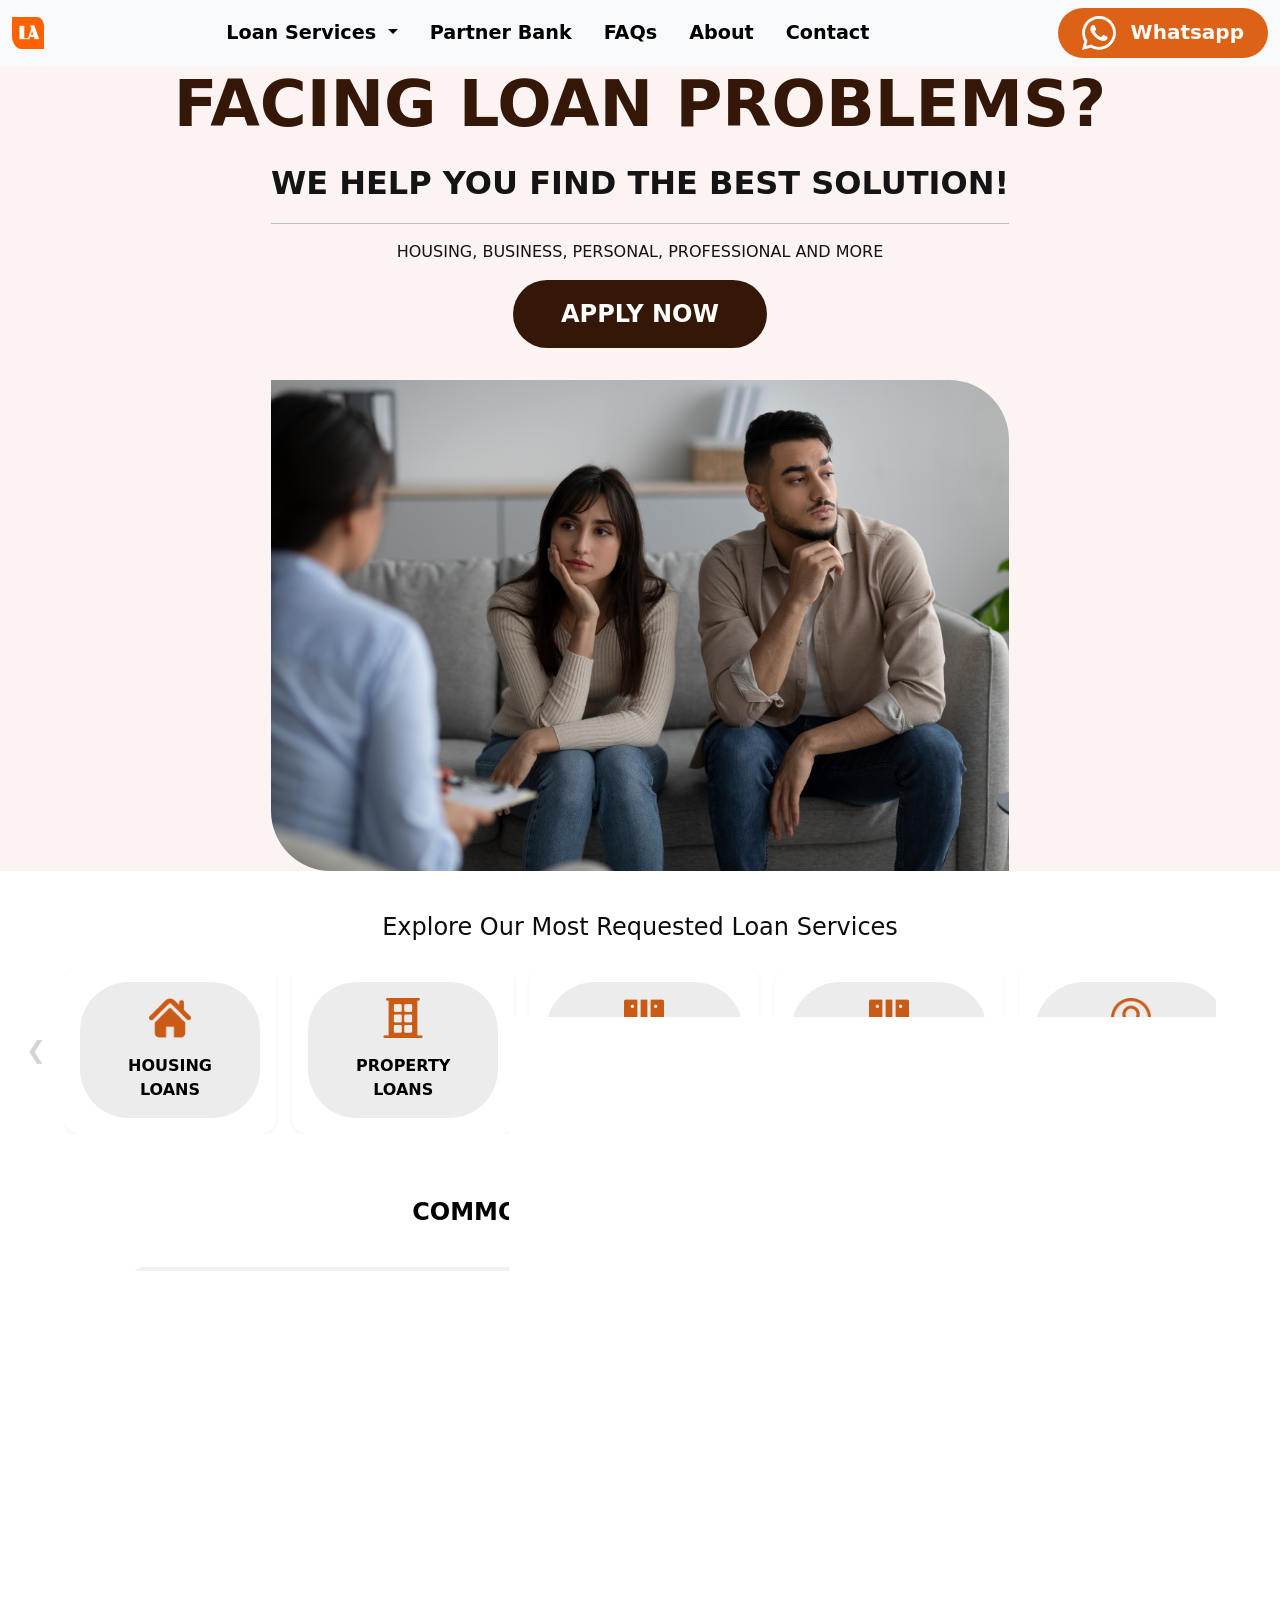
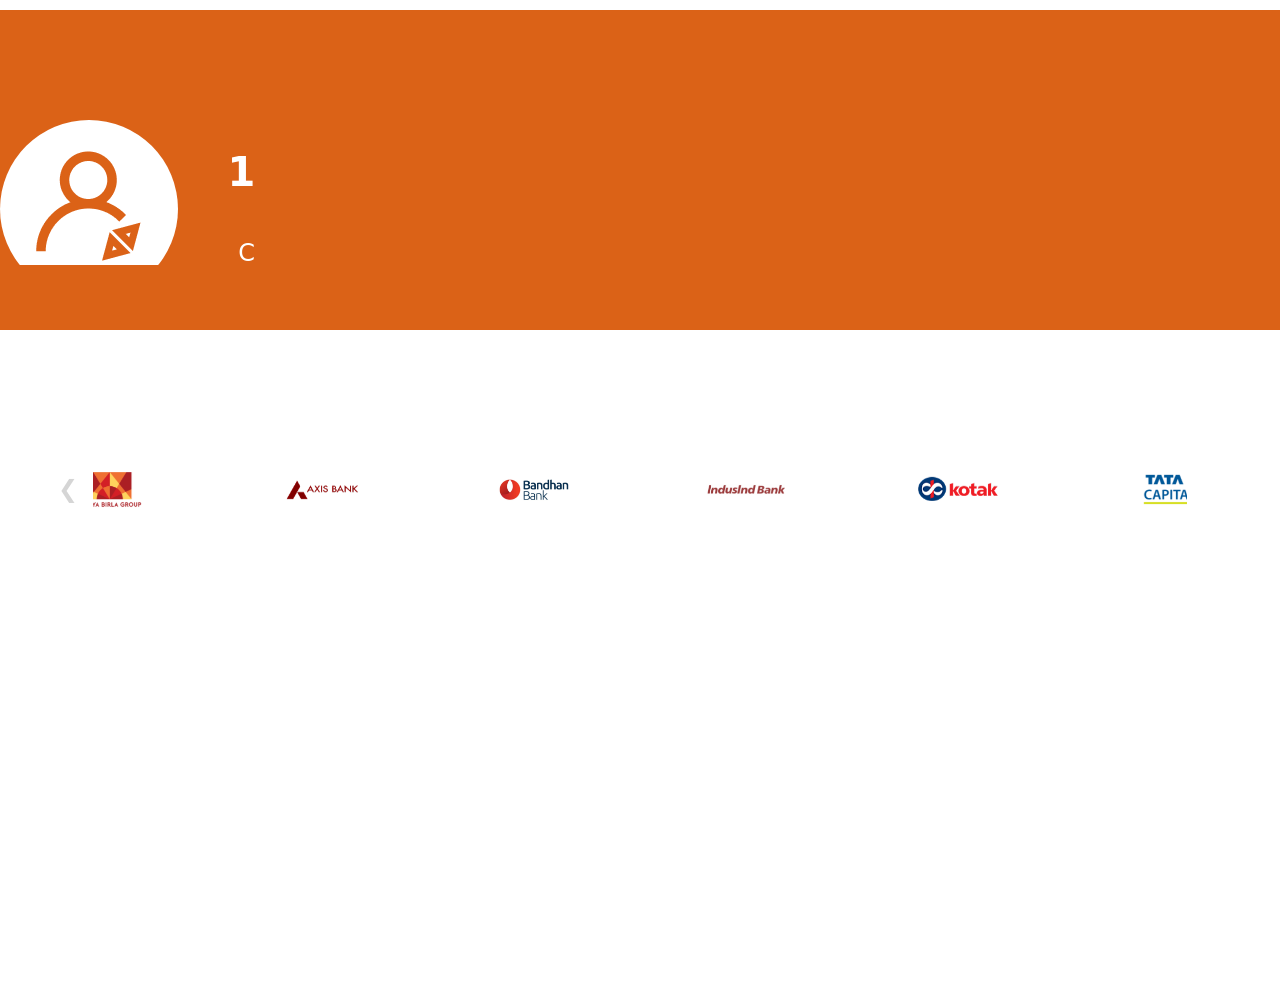
==== index.html @ 6105a1a6 "name changes" ====
<!doctype html>
<html lang="en">

<head>
    <!-- Required meta tags -->
    <meta charset="utf-8">
    <meta name="viewport" content="width=device-width, initial-scale=1">

    <!-- Bootstrap CSS -->
    <link href="https://cdn.jsdelivr.net/npm/bootstrap@5.0.2/dist/css/bootstrap.min.css" rel="stylesheet"
        integrity="sha384-EVSTQN3/azprG1Anm3QDgpJLIm9Nao0Yz1ztcQTwFspd3yD65VohhpuuCOmLASjC" crossorigin="anonymous">

    <link rel="stylesheet" href="index.css">

    <link rel="stylesheet" href="https://cdn.jsdelivr.net/npm/swiper@11/swiper-bundle.min.css" />


</head>

<body>

    <!--  -->

    <div class="main-container">

        <nav class="navbar navbar-expand-lg navbar-light bg-light">

            <!-- navbar section  -->

            <div class="container-fluid main-navbar-container">
                <!-- Left: Logo -->
                <div class="d-flex align-items-center logo-image">
                    <img src="/images/mainLogo.png" alt="" style="width: 32px; height: 32px; margin-right: 10px;">
                </div>

                <!-- Center: Navbar toggler + nav links -->
                <div class="d-flex align-items-center flex-grow-1 justify-content-center">
                    <button class="navbar-toggler main-navbar-toggler" type="button" data-bs-toggle="collapse"
                        data-bs-target="#navbarNavDropdown" aria-controls="navbarNavDropdown" aria-expanded="false"
                        aria-label="Toggle navigation">
                        <span class="navbar-toggler-icon"></span>
                    </button>

                    <div class="collapse navbar-collapse main-navbarc nav-items" id="navbarNavDropdown">
                        <ul class="navbar-nav nav-text-color">
                            <!-- Your nav items -->
                            <li class="nav-item dropdown">
                                <a class="nav-link dropdown-toggle" href="#" id="navbarDropdownMenuLink" role="button"
                                    data-bs-toggle="dropdown" aria-expanded="false">
                                    Loan Services
                                </a>
                                <ul class="dropdown-menu" aria-labelledby="navbarDropdownMenuLink">
                                    <li><a class="dropdown-item" href="#">Action</a></li>
                                    <li><a class="dropdown-item" href="#">Another action</a></li>
                                    <li><a class="dropdown-item" href="#">Something else here</a></li>
                                </ul>
                            </li>
                            <li class="nav-item"><a class="nav-link" href="#">Partner Bank</a></li>
                            <li class="nav-item"><a class="nav-link" href="#">FAQs</a></li>
                            <li class="nav-item"><a class="nav-link" href="#">About</a></li>
                            <li class="nav-item"><a class="nav-link" href="#">Contact</a></li>
                        </ul>
                    </div>
                </div>

                <!-- Right: WhatsApp button -->
                <div class="d-none d-lg-block">
                    <button type="button" class="btn btn-primary btn-lg whatsapp-button">
                        <img src="/images/icons/whatsappLogo.png" alt=""
                            style="width: 34px; height: 34px; margin-right: 8px;">
                        Whatsapp
                    </button>
                </div>
            </div>



        </nav>

        <div class="hero-section-div">

            <div class="hero-section-text-para">


                <h1 class="hero-section-heading">Facing Loan Problems?</h1>
                <p class="hero-section-para">We Help You Find the Best Solution!</p>

            </div>

            <div class="hero-section-text-para-2">

                <p style="color: #141414; text-transform: uppercase; font-weight: 400;">Housing, Business, Personal,
                    Professional and more</p>

            </div>

            <!-- apply now button  -->

            <div class="d-none d-lg-block">
                <button type="button" class="btn btn-primary btn-lg whatsapp-button apply-now-button">
                    Apply Now
                </button>
            </div>

            <img src="/images//hero-page-image.jpg" alt="" class="hero-section-image">

        </div>


        <!-- loan services section  -->

        <div class="loan-services-main-container" style="margin-top: 2rem;">

            <h4 style="color: #0D0C0C; text-align: center; padding-top: 10px;">Explore Our Most Requested Loan Services
            </h4>

            <div class="scroll-carousel-wrapper">

                <button class="scroll-btn left-btn">&#10094;</button>
                <div class="scroll-carousel" id="scrollContainer">

                    <div class="scroll-item">

                        <div class="loan-box">
                            <img src="/images/icons/house_loan.png" width="40" alt="">
                            <div>HOUSING<br>LOANS</div>
                        </div>

                    </div>

                    <div class="scroll-item">

                        <div class="loan-box">
                            <img src="/images/icons/property_loan.png" width="40" alt="">
                            <div>PROPERTY<br>LOANS</div>
                        </div>

                    </div>

                    <div class="scroll-item">

                        <div class="loan-box">
                            <img src="/images/icons/bussiness_loan.png" width="40" alt="">
                            <div>BUSSINESS<br>LOANS</div>
                        </div>

                    </div>

                    <div class="scroll-item">

                        <div class="loan-box">
                            <img src="/images/icons/bussiness_loan.png" width="40" alt="">
                            <div>BUSSINESS<br>LOANS</div>
                        </div>

                    </div>

                    <div class="scroll-item">

                        <div class="loan-box">
                            <img src="/images/icons/personal_loan.png" width="40" alt="">
                            <div>PERSONAL<br>LOANS</div>
                        </div>

                    </div>

                    <div class="scroll-item">

                        <div class="loan-box">
                            <img src="/images/icons/professional_loan.png" width="40" alt="">
                            <div>Professional<br>LOANS</div>
                        </div>
                
                    </div>

                    <div class="scroll-item">

                        <div class="loan-box">
                            <img src="/images/icons/equipment_loan.png" width="40" alt="">
                            <div>Equipment<br>LOANS</div>
                        </div>

                    </div>

                </div>

                <button class="scroll-btn right-btn">&#10095;</button>

            </div>

        </div>




        <!-- common loan issue that we solve  -->

        <div class="common-issue-main-container">

            <h4 class="common-issue-heading">COMMON LOAN ISSUES WE SOLVE</h4>

            <div class="common-issue-box-container">

                <div class="common-issue-box">
                    <div class="common-issue-box-inner">
                        <img src="/images/icons/ok_circle.png" alt="" class="ok_circle_icon">
                        <p class="issue-text">Low CIBIL Score Problems</p>
                    </div>
                    <div class="arrow-icon">
                        <img src="/images/icons/arrow-right.png" alt="Arrow" />
                    </div>
                </div>

                <div class="common-issue-box">
                    <div class="common-issue-box-inner">
                        <img src="/images/icons/ok_circle.png" alt="" class="ok_circle_icon">
                        <p class="issue-text">Documentation Support</p>
                    </div>
                    <div class="arrow-icon">
                        <img src="/images/icons/arrow-right.png" alt="Arrow" />
                    </div>
                </div>
                <div class="common-issue-box">
                    <div class="common-issue-box-inner">
                        <img src="/images/icons/ok_circle.png" alt="" class="ok_circle_icon">
                        <p class="issue-text">Faster Loan Disbursement</p>
                    </div>
                    <div class="arrow-icon">
                        <img src="/images/icons/arrow-right.png" alt="Arrow" />
                    </div>
                </div>
                <div class="common-issue-box">
                    <div class="common-issue-box-inner">
                        <img src="/images/icons/ok_circle.png" alt="" class="ok_circle_icon">
                        <p class="issue-text">Lower Interest Rates</p>
                    </div>
                    <div class="arrow-icon">
                        <img src="/images/icons/arrow-right.png" alt="Arrow" />
                    </div>
                </div>

            </div>

            <!-- Right: WhatsApp button -->
            <div class="d-none d-lg-block">
                <button type="button" class="btn btn-primary btn-lg check-all-button">
                    Check All
                    <img src="/images/icons/white-right-arrow.png" alt="" class="white-arrow-icon">
                </button>
            </div>


        </div>

        <!-- why choose us section  -->

        <div class="why-choose-us-main-container">

            <div class="why-choose-us-container">


                <h1>Why Choose Us </h1>

                <!-- section 1  -->

                <div class="why-choose-us-box-container">

                    <div class="why-choose-us-box">

                        <!-- image  -->

                        <div class="why-choose-us-image-div">

                            <img src="/images/icons/happy_customer.png" alt="">

                        </div>

                        <!-- numbers with the  text  -->

                        <div class="why-choose-us-text-div">

                            <p>10000+</p>
                            <h2>Happy Customers</h2>

                        </div>

                    </div>

                    <div class="why-choose-us-box">

                        <!-- image  -->

                        <div class="why-choose-us-image-div">

                            <img src="/images/icons/bank_partners.png" alt="">

                        </div>

                        <!-- numbers with the  text  -->

                        <div class="why-choose-us-text-div">

                            <p>50+</p>
                            <h2>Bank Partners</h2>

                        </div>

                    </div>

                    <div class="why-choose-us-box">

                        <!-- image  -->

                        <div class="why-choose-us-image-div">

                            <img src="/images/icons/fast_approval.png" alt="">

                        </div>

                        <!-- numbers with the  text  -->

                        <div class="why-choose-us-text-div">

                            <p>10000+</p>
                            <h2>Fast Approvel</h2>

                        </div>

                    </div>

                </div>

            </div>

        </div>


        <!-- Partners Bank  -->

        <!-- fix this  -->
        <div class="partners-bank-main-container">

            <h1 class="partners-bank-header">Partners Bank</h1>

            <div class="scroll-carousel-wrapper partners-bank-scroll">

                <button class="scroll-btn left-btn">&#10094;</button>

                <div class="scroll-carousel partners-bank-scroll-main" id="scrollContainer">

                    <div class="scroll-item company-image-box">

                        <img src="/images/icons/aditya_birla.png" alt="Aditya Birla">

                    </div>
                    <div class="scroll-item company-image-box"><img src="/images/icons/axis_bank.png" width="40"
                            alt="Axis Bank"></div>
                    <div class="scroll-item company-image-box"><img src="/images/icons/bandhan_bank.png" width="40"
                            alt="Bandhan Bank">
                    </div>

                    <div class="scroll-item company-image-box"><img src="/images/icons/induslnd_bank.png" width="40"
                            alt="IndusInd Bank">
                    </div>
                    <div class="scroll-item company-image-box"><img src="/images/icons/kotak_bank.png" width="40"
                            alt="Kotak Bank"></div>

                    <div class="scroll-item company-image-box"><img src="/images/icons/tata_capital_bank.png" width="40"
                            alt="Tata Capital Bank"></div>

                </div>

                <button class="scroll-btn right-btn">&#10095;</button>

            </div>

        </div>

    </div>


    <!-- Footer Section  -->

    <footer class="footer">
        <div class="footer-header">
            <h2 class="">Quick Loan Application With One Click</h2>
            <h1>LOAN ASSIST</h1>
        </div>

        <div class="footer-content">
            <div class="footer-col">
                <h4>Address</h4>
                <p>
                    Survey No.34<br>
                    Kada Agrahara Village<br>
                    Bidarahalli Hobli Doddagubbi Post<br>
                    Bengaluru East Taluk<br>
                    Bengaluru 560077
                </p>
            </div>
            <div class="footer-col">
                <h4>Say Hello</h4>
                <p>
                    info@mayuriinternationa.com<br>
                    +91 9880193467
                </p>
            </div>
            <div class="footer-col">
                <h4>Social</h4>
                <p>
                    Facebook<br>
                    Instagram
                </p>
            </div>
            <div class="footer-col">
                <h4>LOAN ASSIIT</h4>
                <p>
                    About<br>
                    Privacy Policy<br>
                    Contact Us
                </p>
            </div>
        </div>

        <div class="footer-bottom">
            <p>LOAN ASSIS © 2025. All rights reserved.</p>
        </div>
    </footer>


    </div>


    <!-- Optional JavaScript; choose one of the two! -->

    <!-- Option 1: Bootstrap Bundle with Popper -->
    <script src="https://cdn.jsdelivr.net/npm/bootstrap@5.0.2/dist/js/bootstrap.bundle.min.js"
        integrity="sha384-MrcW6ZMFYlzcLA8Nl+NtUVF0sA7MsXsP1UyJoMp4YLEuNSfAP+JcXn/tWtIaxVXM"
        crossorigin="anonymous"></script>

    <script src="index.js"></script>

    <script>
        const scrollButtons = document.querySelectorAll('.scroll-btn');

        scrollButtons.forEach(button => {
            button.addEventListener('click', () => {
                const container = button.closest('.scroll-carousel-wrapper').querySelector('.scroll-carousel');
                const scrollAmount = button.classList.contains('left-btn') ? -300 : 300;
                container.scrollBy({ left: scrollAmount, behavior: 'smooth' });
            });
        });
    </script>

</body>

</html>
---- index.css ----
* {
    margin: 0;
    padding: 0;
    box-sizing: border-box;
}


.whatsapp-button {
    background-color: #DB6217;
    color: white;
    font-weight: 700;
    border-radius: 9999px;
    padding: 0.5rem 1.5rem;
    border: none;
  }
  
  .whatsapp-button:hover {
    background-color: #DB6217;
    color: white;
  }
  

  .nav-text-color .nav-link {
    color: black !important;  /* override Bootstrap */
    font-size: 1.2rem;
    font-weight: 700;
    text-decoration: none;
    margin-right: 1rem;
  }

  .main-navbar-container {
    display: flex;
    justify-content: space-between;
    align-items: center;
    width: 100%;
}

.nav-items{

    display: flex;
    justify-content: center;
    justify-items: center;
}


.main-navbar-toggler {
    border: none;
    background: transparent;
    position: absolute;
    right: 2%;
    top: 1rem;
    z-index: 999;
}

/* Logo default style */
.logo-image {
    width: 32px;
    height: 32px;
    margin-right: 10px;
}

/* Medium mobile fix */
@media screen and (max-width: 870px) {
    .logo-image {
        position: absolute;
        top: 1rem;
        left: 2%;
        z-index: 998;
    }
}

 .main-container{

    display: flex;
    justify-content: center;
    /* align-items: center; */
    flex-direction: column;
    width: 100%;
 }


 .hero-section-div{

    position: relative;
    background-color: #FCF3F3;
    display: flex;
    justify-content: center;
    align-items: center;
    flex-direction: column;
    width: 100%;

 }

 .hero-section-text-para{

    position: relative;
    max-width: fit-content;
    margin: 0 auto;
    display: flex;
    justify-content: center;
    align-items: center;
    flex-direction: column;

 }


.hero-section-heading{

    font-size: 4rem;
    font-weight: 700;
    color: #341706;
    text-align: center;
    margin-bottom: 1rem;
    text-transform: uppercase;    

}

@media screen and (max-width: 700px) {
    .hero-section-heading {
        font-size: 2rem;
    }
    .hero-section-text-para-2{

        font-size: 0.9rem;
        padding-left: 0.8rem;
        padding-right: 0.8rem;
        text-align: center;

    }

    .hero-section-text-para{

      padding-top: 4rem;

    }
  
}


.hero-section-para{

    color: #141414;
    text-align: center;
    font-size: 2rem;
    font-weight: 600;
    max-width: fit-content;
    padding-bottom: 1rem;
    border-bottom: 1px solid #BDBDBD;
    text-transform: uppercase;

}

.apply-now-button{

    background: #341706;
    text-transform: uppercase;
    font-size: 1.5rem;
    padding: 1rem 3rem;
}


.hero-section-image {
    position: relative;
    margin-top: 2rem;
    width: 100%;
    height: 100%;
    max-width: 737.19px;
    max-height: 600px;
    border-top-right-radius: 60px;
    border-bottom-left-radius: 60px;
    object-fit: cover; /* Optional: helps keep image ratio within bounds */
    display: block;
}



/* Loan box styling */
.loan-box {
    background-color: #ECECEC;
    border-radius: 49px;
    /* padding: 1.5rem; */
    font-weight: 600;
    color: #000;
    /* height: 120px; */
    display: flex;
    flex-direction: column;
    gap: 1rem;
    justify-content: center;
    align-items: center;
    padding: 3rem;
    padding-top: 1rem;
    padding-bottom: 1rem;
    
}

@media screen and (max-width: 700px) {
    .loan-box {
        padding: 1rem;
        gap: 0.5rem;
        border-radius: 20px;
        width: 100%;
    }
  
}




  .common-issue-heading{
    
    color: black;
    font-weight: 700;
    text-align: center;

  }


  .common-issue-box-container {
    position: relative;
    display: grid;
    grid-template-columns: repeat(2, 1fr); /* Two equal columns */
    gap: 1rem;
    width: 100%;
    max-width: 80%;
    /* max-width: 00px; */
    margin: 2rem auto; /* center the grid */
  }

  @media screen and (max-width: 800px) {
    .common-issue-box-container {
      grid-template-columns: 1fr;
    }

    .common-issue-box-inner p{


      font-size: 0.5rem;

    }

    .common-issue-box-inner img{

      display: none;
    }

    
  }


  .common-issue-box {
    background-color: #F1F1F1;
    display: flex;
    justify-content: space-between;
    align-items: center;
    border-radius: 18px;
    padding: 2rem 1.5rem;
    width: 100%;
    max-width: 100%;
    margin: 0 auto;
    box-shadow: 0 2px 4px rgba(0, 0, 0, 0.05);
    cursor: pointer;
  }
  
  .common-issue-box-inner {
    display: flex;
    align-items: center;
    gap: 10px;
  }

  .common-issue-box-inner p{

    margin: 0;
    font-weight: 500;
    font-size: 1.5rem;
    color: #141414;

  }
  
  .ok_circle_icon {
    width: 24px;
    height: 24px;
  }
  
  .issue-text {
    margin: 0;
    font-weight: 500;
    font-size: 1rem;
    color: #141414;
  }
  
  .arrow-icon img {
    width: 20px;
    height: 20px;
  }


@media screen and (max-width: 600px) {
  .common-issue-box-container {
    grid-template-columns: 1fr;
  }

  .issue-text{

    font-size: 0.1rem;
    color: #141414;
    font-weight: 500;
    margin: 0;
    text-align: center;
  }
}


.loan-services-main-container{

    display: flex;
    justify-content: center;
    align-items: center;
    flex-direction: column;
    width: 100%;
    gap: 1rem;

}


.common-issue-main-container{

    display: flex;
    justify-content: center;
    align-items: center;
    flex-direction: column;
    width: 100%;
    margin-top: 4rem;

}


.check-all-button{

    background: #DB6217;
    text-transform: uppercase;
    border-radius: 9999px;
    font-size: medium;
    display: flex;
    justify-items: center;
    align-items: center;
    padding: 1rem 2rem;
    gap: 0.5rem;
    font-size: larger;
}


.white-arrow-icon{

    width: 24px;
    height: 24px;

}




.why-choose-us-box{

    position: relative;
    display: flex;
    justify-content: center;
    align-items: center;
    background-color: #DB6217;
    border-right: 1px solid #E4E4E4;
    width: 100%;
    gap: 1.5rem;
    
}

.why-choose-us-text-div p{

    color: white;
    font-weight: 700;
    font-size: 2.5rem;
    text-align: center;
    margin-bottom: 0.5rem;
    text-transform: uppercase;    

}

.why-choose-us-text-div h2{

    color: white;
    font-weight: 500;
    font-size: 1.5rem;
    text-align: center;
    margin-bottom: 0.5rem;
    text-transform: uppercase;    
}


.why-choose-us-image-div{


    background-color: white;
    border-radius: 9999px;
    padding: 1.4rem;
    /* width: 177px;
    height: 177px; */
    display: flex;
    justify-content: center;
    align-items: center;

}




.why-choose-us-main-container{

    display: flex;
    justify-content: center;
    align-items: center;
    flex-direction: column;
    width: 100%;
    margin-top: 2rem;
    background-color: #DB6217;

}


.why-choose-us-container{

    position: relative;
    display: flex;
    justify-content: center;
    align-items: center;
    flex-direction: column;
    gap: 2rem;
    width: 100%;
    /* margin-top: 2rem; */
    background-color: #DB6217;
    /* padding: 1.5rem; */

    padding-top: 2rem;

    padding-bottom: 2rem;

}

.why-choose-us-container h1{

    color: white;
    font-weight: 700;
    font-size: 2rem;
    text-align: center;
    margin-bottom: 0.5rem;
    text-transform: uppercase;    
}

.why-choose-us-box-container{

    position: relative;
    width: 100%;
    display: grid;
    grid-template-columns: repeat(3, 1fr); /* Three equal columns */
    margin: 0 auto;

}

@media screen and (max-width: 1080px) {


    .why-choose-us-box-container {
     
      border: none;
      padding: 0 1rem; /* Optional: add some padding for mobile */
      gap: 3rem; /* Optional: add some gap between items */
      display: flex;
      flex-direction: column;
    }

    .why-choose-us-box {
      border-right: none; /* Remove right border for mobile */
      gap: 2rem; /* Optional: add some gap between items */

    }

    .why-choose-us-image-div{

        width: 100px;
        height: 100px;

    }

    .why-choose-us-box img{

      position: relative;
        width: 100%;
        height: 100%;

    }

  }



  @media screen and (max-width: 400px) {

    .why-choose-us-box {
      border-right: none; /* Remove right border for mobile */
      gap: 1rem; /* Optional: add some gap between items */

    }

    .why-choose-us-image-div{

        width: 70px;
        height: 70px;

    }

    .why-choose-us-box img{

      position: relative;
        width: 100%;
        height: 100%;

    }

  }





  .footer-image {
    width: 100%;
    height: auto;
    max-width: 100%;
    border-radius: 9999px;
    object-fit: cover; /* Optional: helps keep image ratio within bounds */
    display: block;
  }
    



.footer {
    position: relative;
    width: 100%;
    /* padding: 2rem; */
    background-color: #fff;
    font-family: 'Segoe UI', sans-serif;
    color: #141414;
    max-width: 92%;
    margin: 0 auto;
  }
  
  .footer-header {
    margin-bottom: 2rem;
    margin-top: 2rem;
  }
  
  .footer-header h2 {
    font-size: 2.5rem;
    font-weight: 400;
    margin-bottom: 0.25rem;
  }
  
  .footer-header h1 {
    font-size: 2.5rem;
    font-weight: 500;
    margin: 0;
  }
  
  .footer-content {
    display: grid;
    grid-template-columns: repeat(4, 1fr);
    gap: 2rem;
    margin-top: 3rem;
  }
  
  .footer-col h4 {
    font-size: 1.3rem;
    font-weight: 500;
    margin-bottom: 0.75rem;
  }
  
  .footer-col p {
    margin: 0;
    font-size: 0.95rem;
    line-height: 1.6;
    color: #190F09;
  }
  
  .footer-bottom {
    margin-top: 2rem;
    font-size: 0.9rem;
    color: #555;
  }
  


  @media screen and (max-width: 768px) {
    .footer-content {
      grid-template-columns: 1fr 1fr;
    }
  }
  
  @media screen and (max-width: 480px) {
    .footer-content {
      grid-template-columns: 1fr;
    }
  
    .footer-header h1 {
      font-size: 2rem;
    }
  
    .footer-header h2 {
      font-size: 1rem;
    }
  }
  




  .scroll-carousel-wrapper {
    position: relative;
    width: 100%;
    /* padding: 2rem 1rem; */
    box-sizing: border-box;
    overflow: hidden;
  }

  @media screen and (max-width: 768px) {
    .scroll-carousel {
      
      padding-top: 1rem;
      padding-bottom: 1rem;

    }
    
  }
  
  .scroll-carousel {
    position: relative;
    display: flex;
    overflow-x: auto;
    scroll-behavior: smooth;
    gap: 1rem;
    scrollbar-width: none;
    width: 100%;
    max-width: 90%;
    margin: 0 auto;
  }
  
  
  .scroll-carousel::-webkit-scrollbar {
    display: none;
  }
  
  .scroll-item {
    flex: 0 0 auto;
    border-radius: 16px;
    display: flex;
    align-items: center;
    justify-content: center;
    font-weight: 600;
    font-size: 1rem;
    text-align: center;
    padding: 1rem;
    box-shadow: 0 2px 5px rgba(0, 0, 0, 0.05);
  }
  
  
  .scroll-btn {
    position: absolute;
    top: 50%;
    transform: translateY(-50%);
    /* background: #000; */
    color: #C3C3C3;
    border: none;
    background: none;
    font-size: 1.5rem;
    padding: 0.5rem 1rem;
    z-index: 10;
    cursor: pointer;
    border-radius: 50%;
    opacity: 0.7;
  }
  
  .left-btn {
    left: 10px;
  }
  
  .right-btn {
    right: 10px;
  }
  
  @media (max-width: 768px) {
    .scroll-item {
      width: clamp(120px, 40%, 160px);
      height: 100px;
      font-size: 0.9rem;
    }
  
    .scroll-btn {
      font-size: 1.25rem;
      padding: 0.4rem 0.8rem;
    }
  }
  
  @media (max-width: 480px) {
    .scroll-item {
      width: 75%;
    }
  }
  

  .company-image-box {
    position: relative;
    background-color: white;
    border-radius: 16px;
    display: flex;
    justify-content: center;
    align-items: center;
    height: 80px;
    width: 140px;
    flex-shrink: 0;
    padding: 0.5rem;
  }
  


.partners-bank-main-container{

    background-color: #E8E8E7;
    display: flex;
    justify-content: center;
    align-items: center;
    flex-direction: column;
    gap: 2rem;
    width: 100%;
    padding-top: 2rem;
    padding-bottom: 4rem;

}

.partners-bank-scroll{

  position: relative;
  width: 95%;

}

.partners-bank-scroll-main{

    position: relative;
    display: flex;
    justify-content: center;
    align-items: center;
    gap: 2rem;
    width: 100%;

}


.partners-bank-header{

    color: #141414;
    font-weight: 700;
    text-align: center;
    margin-bottom: 1rem;
    font-size: 2rem;
    text-transform: uppercase;


}

.company-image-box{

    position: relative;
    background-color: white;
    border-radius: 50px;
    display: flex;
    justify-content: center;
    align-items: center;
    height: 82px;
    width: 180px;
    
}

.scroll-item img {
  width: 80px;
  height: 40px;
  object-fit: contain;
  display: block;
  mix-blend-mode: multiply;
  transition: transform 0.3s ease;
}



@media screen and (max-width: 768px) {
  .company-image-box {
    width: 100px;
    height: 60px;
  }

  .scroll-item img {
    width: 60px;
    height: 30px;
  }

  .scroll-btn {
    display: none; /* Hide arrows on mobile for better UX */
  }
}
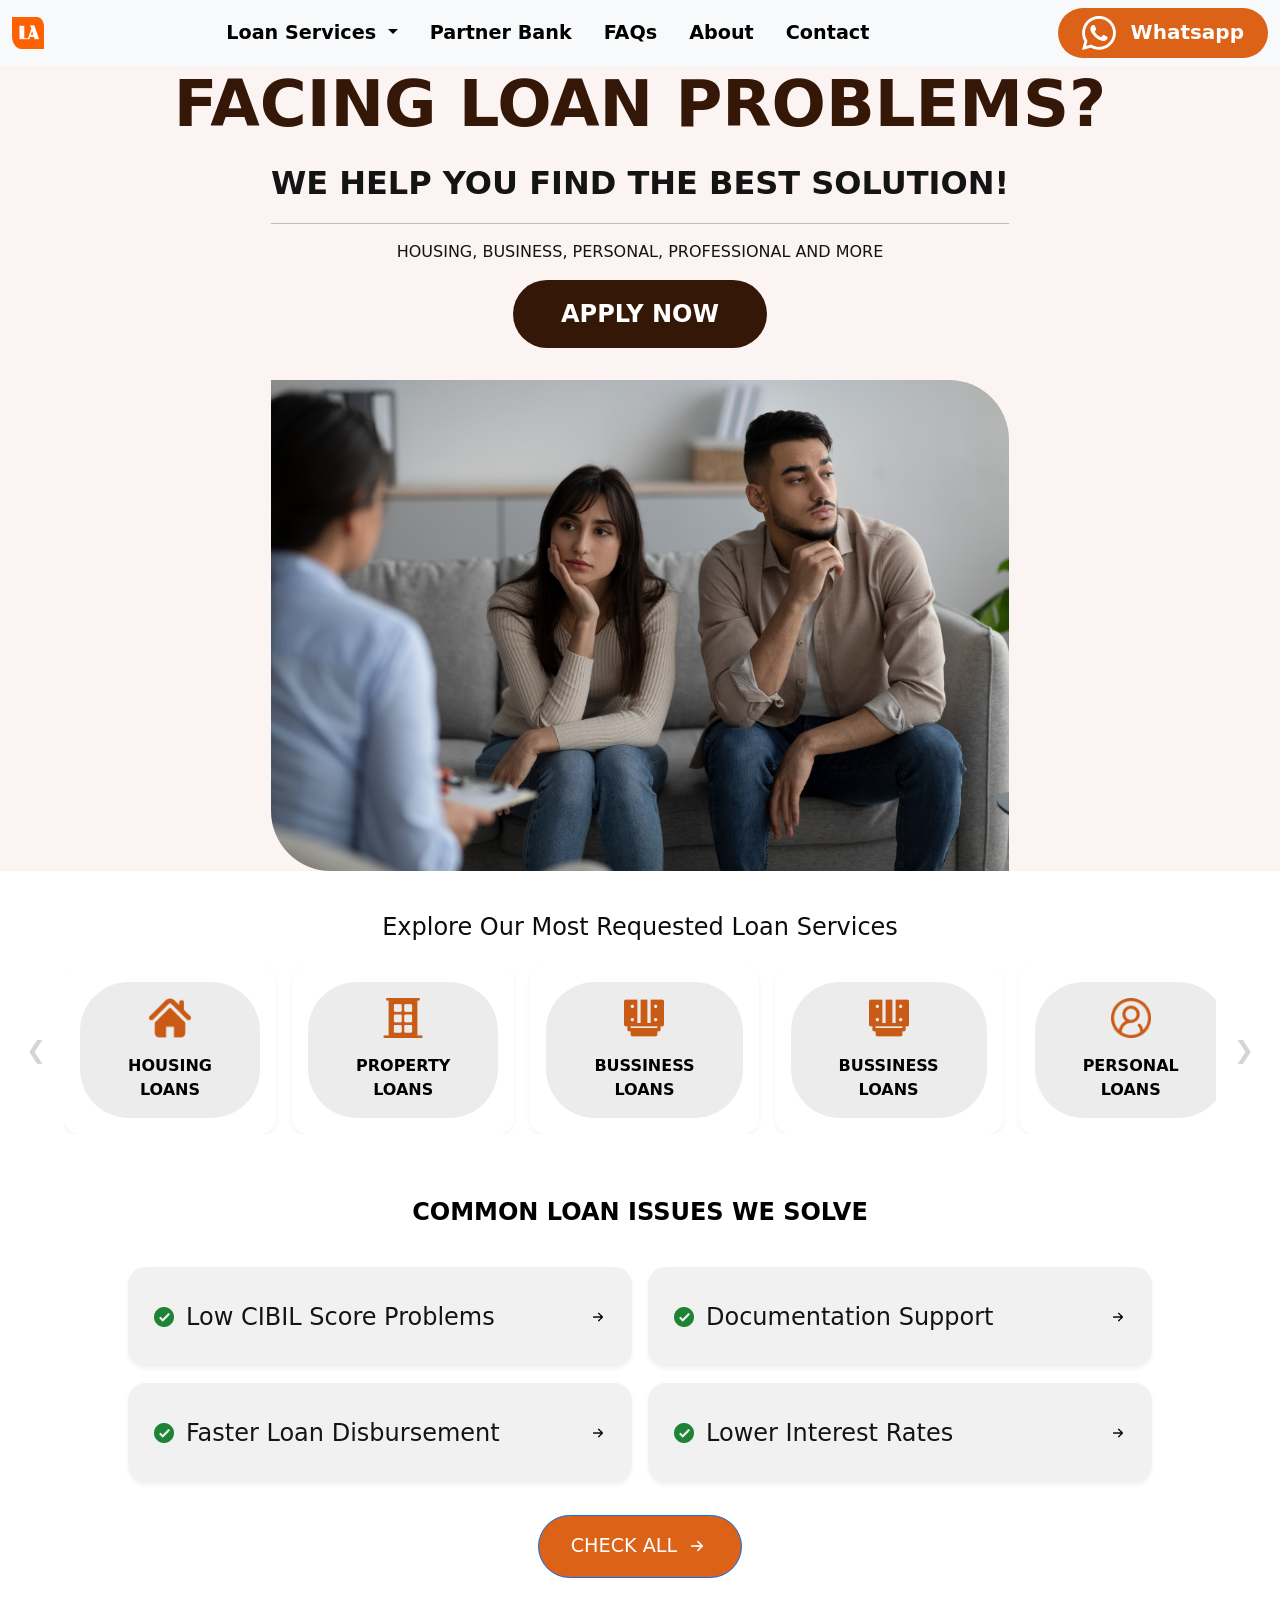
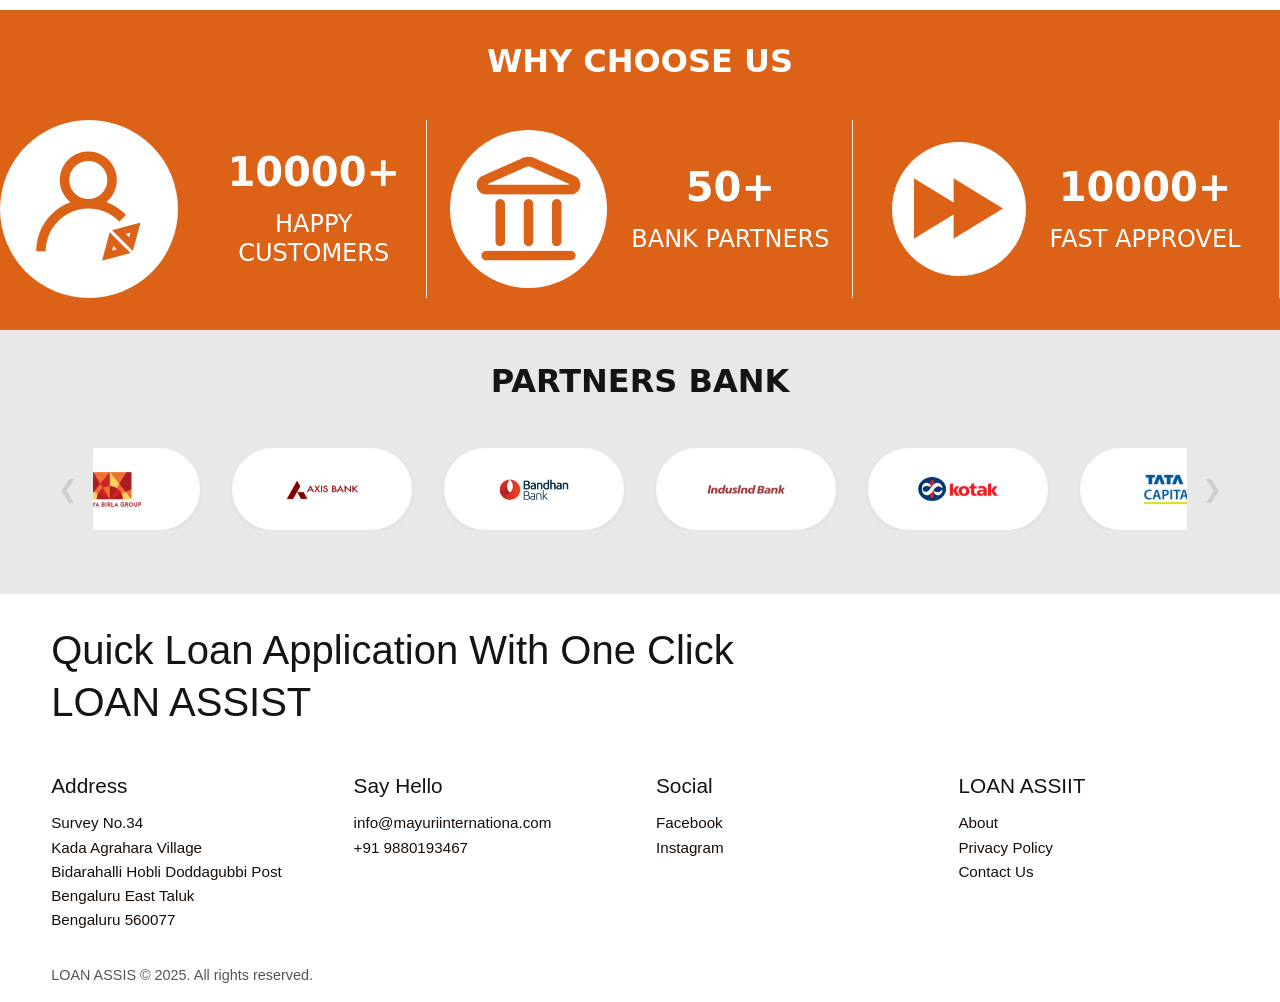
==== commit 25e82acf: "change image" ====
--- a/index.html
+++ b/index.html
@@ -30,7 +30,7 @@
             <div class="container-fluid main-navbar-container">
                 <!-- Left: Logo -->
                 <div class="d-flex align-items-center logo-image">
-                    <img src="/images/mainLogo.png" alt="" style="width: 32px; height: 32px; margin-right: 10px;">
+                    <img src="images/mainLogo.png" alt="" style="width: 32px; height: 32px; margin-right: 10px;">
                 </div>
 
                 <!-- Center: Navbar toggler + nav links -->
@@ -66,7 +66,7 @@
                 <!-- Right: WhatsApp button -->
                 <div class="d-none d-lg-block">
                     <button type="button" class="btn btn-primary btn-lg whatsapp-button">
-                        <img src="/images/icons/whatsappLogo.png" alt=""
+                        <img src="images/icons/whatsappLogo.png" alt=""
                             style="width: 34px; height: 34px; margin-right: 8px;">
                         Whatsapp
                     </button>
@@ -102,7 +102,7 @@
                 </button>
             </div>
 
-            <img src="/images//hero-page-image.jpg" alt="" class="hero-section-image">
+            <img src="images/hero-page-image.jpg" alt="" class="hero-section-image">
 
         </div>
 
@@ -122,7 +122,7 @@
                     <div class="scroll-item">
 
                         <div class="loan-box">
-                            <img src="/images/icons/house_loan.png" width="40" alt="">
+                            <img src="images/icons/house_loan.png" width="40" alt="">
                             <div>HOUSING<br>LOANS</div>
                         </div>
 
@@ -131,7 +131,7 @@
                     <div class="scroll-item">
 
                         <div class="loan-box">
-                            <img src="/images/icons/property_loan.png" width="40" alt="">
+                            <img src="images/icons/property_loan.png" width="40" alt="">
                             <div>PROPERTY<br>LOANS</div>
                         </div>
 
@@ -140,7 +140,7 @@
                     <div class="scroll-item">
 
                         <div class="loan-box">
-                            <img src="/images/icons/bussiness_loan.png" width="40" alt="">
+                            <img src="images/icons/bussiness_loan.png" width="40" alt="">
                             <div>BUSSINESS<br>LOANS</div>
                         </div>
 
@@ -149,7 +149,7 @@
                     <div class="scroll-item">
 
                         <div class="loan-box">
-                            <img src="/images/icons/bussiness_loan.png" width="40" alt="">
+                            <img src="images/icons/bussiness_loan.png" width="40" alt="">
                             <div>BUSSINESS<br>LOANS</div>
                         </div>
 
@@ -158,7 +158,7 @@
                     <div class="scroll-item">
 
                         <div class="loan-box">
-                            <img src="/images/icons/personal_loan.png" width="40" alt="">
+                            <img src="images/icons/personal_loan.png" width="40" alt="">
                             <div>PERSONAL<br>LOANS</div>
                         </div>
 
@@ -167,7 +167,7 @@
                     <div class="scroll-item">
 
                         <div class="loan-box">
-                            <img src="/images/icons/professional_loan.png" width="40" alt="">
+                            <img src="images/icons/professional_loan.png" width="40" alt="">
                             <div>Professional<br>LOANS</div>
                         </div>
                 
@@ -176,7 +176,7 @@
                     <div class="scroll-item">
 
                         <div class="loan-box">
-                            <img src="/images/icons/equipment_loan.png" width="40" alt="">
+                            <img src="images/icons/equipment_loan.png" width="40" alt="">
                             <div>Equipment<br>LOANS</div>
                         </div>
 
@@ -203,39 +203,39 @@
 
                 <div class="common-issue-box">
                     <div class="common-issue-box-inner">
-                        <img src="/images/icons/ok_circle.png" alt="" class="ok_circle_icon">
+                        <img src="images/icons/ok_circle.png" alt="" class="ok_circle_icon">
                         <p class="issue-text">Low CIBIL Score Problems</p>
                     </div>
                     <div class="arrow-icon">
-                        <img src="/images/icons/arrow-right.png" alt="Arrow" />
+                        <img src="images/icons/arrow-right.png" alt="Arrow" />
                     </div>
                 </div>
 
                 <div class="common-issue-box">
                     <div class="common-issue-box-inner">
-                        <img src="/images/icons/ok_circle.png" alt="" class="ok_circle_icon">
+                        <img src="images/icons/ok_circle.png" alt="" class="ok_circle_icon">
                         <p class="issue-text">Documentation Support</p>
                     </div>
                     <div class="arrow-icon">
-                        <img src="/images/icons/arrow-right.png" alt="Arrow" />
+                        <img src="images/icons/arrow-right.png" alt="Arrow" />
                     </div>
                 </div>
                 <div class="common-issue-box">
                     <div class="common-issue-box-inner">
-                        <img src="/images/icons/ok_circle.png" alt="" class="ok_circle_icon">
+                        <img src="images/icons/ok_circle.png" alt="" class="ok_circle_icon">
                         <p class="issue-text">Faster Loan Disbursement</p>
                     </div>
                     <div class="arrow-icon">
-                        <img src="/images/icons/arrow-right.png" alt="Arrow" />
+                        <img src="images/icons/arrow-right.png" alt="Arrow" />
                     </div>
                 </div>
                 <div class="common-issue-box">
                     <div class="common-issue-box-inner">
-                        <img src="/images/icons/ok_circle.png" alt="" class="ok_circle_icon">
+                        <img src="images/icons/ok_circle.png" alt="" class="ok_circle_icon">
                         <p class="issue-text">Lower Interest Rates</p>
                     </div>
                     <div class="arrow-icon">
-                        <img src="/images/icons/arrow-right.png" alt="Arrow" />
+                        <img src="images/icons/arrow-right.png" alt="Arrow" />
                     </div>
                 </div>
 
@@ -245,7 +245,7 @@
             <div class="d-none d-lg-block">
                 <button type="button" class="btn btn-primary btn-lg check-all-button">
                     Check All
-                    <img src="/images/icons/white-right-arrow.png" alt="" class="white-arrow-icon">
+                    <img src="images/icons/white-right-arrow.png" alt="" class="white-arrow-icon">
                 </button>
             </div>
 
@@ -271,7 +271,7 @@
 
                         <div class="why-choose-us-image-div">
 
-                            <img src="/images/icons/happy_customer.png" alt="">
+                            <img src="images/icons/happy_customer.png" alt="">
 
                         </div>
 
@@ -292,7 +292,7 @@
 
                         <div class="why-choose-us-image-div">
 
-                            <img src="/images/icons/bank_partners.png" alt="">
+                            <img src="images/icons/bank_partners.png" alt="">
 
                         </div>
 
@@ -313,7 +313,7 @@
 
                         <div class="why-choose-us-image-div">
 
-                            <img src="/images/icons/fast_approval.png" alt="">
+                            <img src="images/icons/fast_approval.png" alt="">
 
                         </div>
 
@@ -350,22 +350,22 @@
 
                     <div class="scroll-item company-image-box">
 
-                        <img src="/images/icons/aditya_birla.png" alt="Aditya Birla">
-
-                    </div>
-                    <div class="scroll-item company-image-box"><img src="/images/icons/axis_bank.png" width="40"
+                        <img src="images/icons/aditya_birla.png" alt="Aditya Birla">
+
+                    </div>
+                    <div class="scroll-item company-image-box"><img src="images/icons/axis_bank.png" width="40"
                             alt="Axis Bank"></div>
-                    <div class="scroll-item company-image-box"><img src="/images/icons/bandhan_bank.png" width="40"
+                    <div class="scroll-item company-image-box"><img src="images/icons/bandhan_bank.png" width="40"
                             alt="Bandhan Bank">
                     </div>
 
-                    <div class="scroll-item company-image-box"><img src="/images/icons/induslnd_bank.png" width="40"
+                    <div class="scroll-item company-image-box"><img src="images/icons/induslnd_bank.png" width="40"
                             alt="IndusInd Bank">
                     </div>
-                    <div class="scroll-item company-image-box"><img src="/images/icons/kotak_bank.png" width="40"
+                    <div class="scroll-item company-image-box"><img src="images/icons/kotak_bank.png" width="40"
                             alt="Kotak Bank"></div>
 
-                    <div class="scroll-item company-image-box"><img src="/images/icons/tata_capital_bank.png" width="40"
+                    <div class="scroll-item company-image-box"><img src="images/icons/tata_capital_bank.png" width="40"
                             alt="Tata Capital Bank"></div>
 
                 </div>
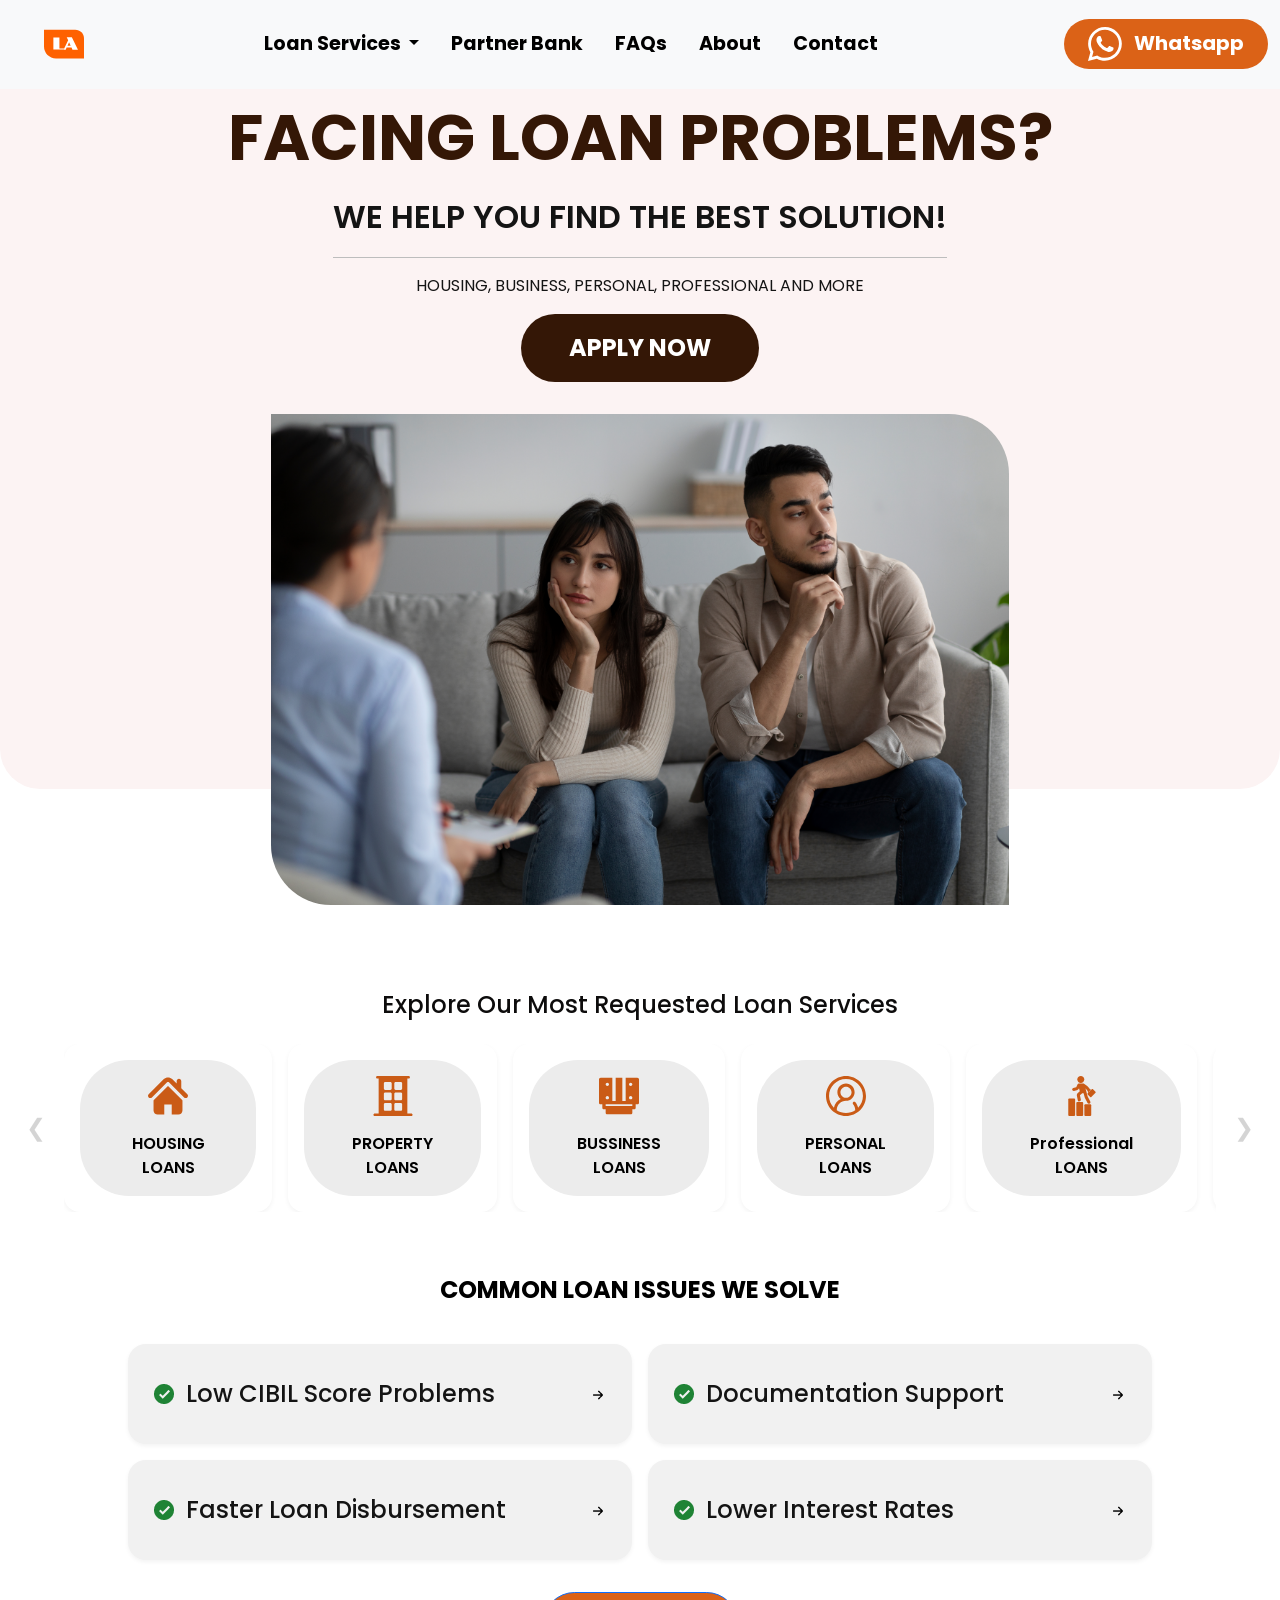
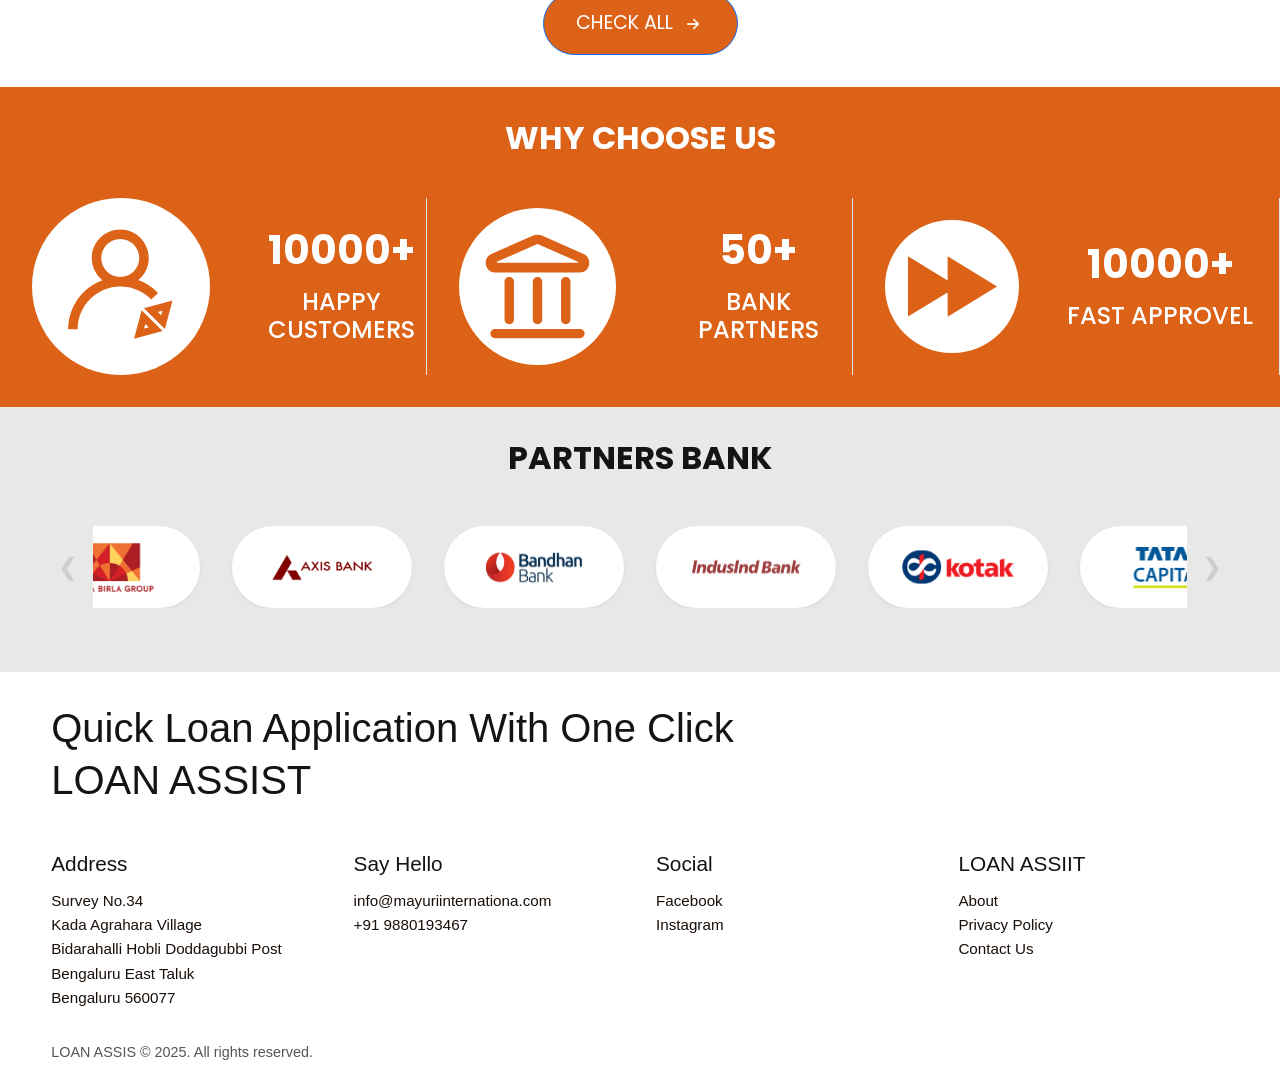
==== commit bdc94650: "minor changes done" ====
--- a/index.html
+++ b/index.html
@@ -13,6 +13,7 @@
     <link rel="stylesheet" href="index.css">
 
     <link rel="stylesheet" href="https://cdn.jsdelivr.net/npm/swiper@11/swiper-bundle.min.css" />
+    <link href="https://fonts.googleapis.com/css2?family=Poppins:wght@300;400;500;600;700&display=swap" rel="stylesheet">
 
 
 </head>
@@ -30,50 +31,120 @@
             <div class="container-fluid main-navbar-container">
                 <!-- Left: Logo -->
                 <div class="d-flex align-items-center logo-image">
-                    <img src="images/mainLogo.png" alt="" style="width: 32px; height: 32px; margin-right: 10px;">
+                    <img src="images/svg-icons/company-logo.svg" alt="" style="width: 40px; height: 40px;">
                 </div>
 
                 <!-- Center: Navbar toggler + nav links -->
-                <div class="d-flex align-items-center flex-grow-1 justify-content-center">
-                    <button class="navbar-toggler main-navbar-toggler" type="button" data-bs-toggle="collapse"
-                        data-bs-target="#navbarNavDropdown" aria-controls="navbarNavDropdown" aria-expanded="false"
-                        aria-label="Toggle navigation">
-                        <span class="navbar-toggler-icon"></span>
-                    </button>
-
-                    <div class="collapse navbar-collapse main-navbarc nav-items" id="navbarNavDropdown">
-                        <ul class="navbar-nav nav-text-color">
-                            <!-- Your nav items -->
-                            <li class="nav-item dropdown">
-                                <a class="nav-link dropdown-toggle" href="#" id="navbarDropdownMenuLink" role="button"
-                                    data-bs-toggle="dropdown" aria-expanded="false">
-                                    Loan Services
-                                </a>
-                                <ul class="dropdown-menu" aria-labelledby="navbarDropdownMenuLink">
-                                    <li><a class="dropdown-item" href="#">Action</a></li>
-                                    <li><a class="dropdown-item" href="#">Another action</a></li>
-                                    <li><a class="dropdown-item" href="#">Something else here</a></li>
-                                </ul>
-                            </li>
-                            <li class="nav-item"><a class="nav-link" href="#">Partner Bank</a></li>
-                            <li class="nav-item"><a class="nav-link" href="#">FAQs</a></li>
-                            <li class="nav-item"><a class="nav-link" href="#">About</a></li>
-                            <li class="nav-item"><a class="nav-link" href="#">Contact</a></li>
-                        </ul>
-                    </div>
-                </div>
+                <div class="collapse navbar-collapse main-navbarc nav-items" id="navbarNavDropdown">
+                    <ul class="navbar-nav nav-text-color">
+                        <!-- Mega Menu Dropdown -->
+                        <li class="nav-item dropdown position-static">
+                            <a class="nav-link dropdown-toggle" href="#" id="navbarDropdownMenuLink" role="button"
+                                aria-expanded="false">
+
+                                Loan Services
+                            </a>
+                            <div class="dropdown-menu mega-menu w-100 mt-0 py-4 px-3"
+                                aria-labelledby="navbarDropdownMenuLink" style="border-top: 3px solid #FE6100;">
+                                <div class="container-fluid">
+                                    <div class="row text-start">
+                                        <!-- Housing Loan -->
+                                        <div class="col-md-3">
+                                            <h6 class="fw-bold">Housing Loan</h6>
+                                            <ul class="list-unstyled category-list-item">
+                                                <li class="nav-item dropdown position-static"><a class="dropdown-item"
+                                                        href="#">Composit Loan</a></li>
+                                                <li><a class="dropdown-item" href="#">Mortgage</a></li>
+                                                <li><a class="dropdown-item" href="#">Balance Transfer</a></li>
+                                                <li><a class="dropdown-item" href="#">Home Loan Top Up</a></li>
+                                                <li><a class="dropdown-item" href="#">Loan Against Property</a></li>
+                                                <li><a class="dropdown-item" href="#">Home Improvement Loan</a></li>
+                                                <li><a class="dropdown-item" href="#">Plot Loan</a></li>
+                                            </ul>
+                                        </div>
+
+                                        <!-- Property Loan -->
+                                        <div class="col-md-2">
+                                            <h6 class="fw-bold">Property Loan</h6>
+                                            <ul class="list-unstyled category-list-item">
+                                                <li class=""><a class="dropdown-item" href="#">For Business</a></li>
+                                                <li><a class="dropdown-item" href="#">For Personal Loan</a></li>
+                                            </ul>
+                                        </div>
+
+                                        <!-- Business Loan -->
+                                        <div class="col-md-2">
+                                            <h6 class="fw-bold">Business Loan</h6>
+                                            <ul class="list-unstyled category-list-item">
+                                                <li><a class="dropdown-item" href="#">Term Loan</a></li>
+                                                <li><a class="dropdown-item" href="#">Over Draft</a></li>
+                                            </ul>
+                                        </div>
+
+                                        <!-- Personal Loan -->
+                                        <div class="col-md-2">
+                                            <h6 class="fw-bold">Personal Loan</h6>
+                                            <ul class="list-unstyled category-list-item">
+                                                <li><a class="dropdown-item" href="#">Loan for Wedding</a></li>
+                                                <li><a class="dropdown-item" href="#">Higher Education</a></li>
+                                                <li><a class="dropdown-item" href="#">Home Renovation</a></li>
+                                                <li><a class="dropdown-item" href="#">Medical Expenses</a></li>
+                                            </ul>
+                                        </div>
+
+                                        <!-- Professional Loan -->
+                                        <div class="col-md-3">
+                                            <h6 class="fw-bold">Professional Loan</h6>
+                                            <ul class="list-unstyled category-list-item">
+                                                <li><a class="dropdown-item" href="#">Doctors</a></li>
+                                                <li><a class="dropdown-item" href="#">CA</a></li>
+                                                <li><a class="dropdown-item" href="#">CS (Company Secretary)</a></li>
+                                            </ul>
+                                        </div>
+
+                                        <!-- Equipment Loan -->
+                                        <div class="col-md-3 mt-4">
+                                            <h6 class="fw-bold">Equipment Loan</h6>
+                                            <ul class="list-unstyled category-list-item">
+                                                <li><a class="dropdown-item" href="#">For Hospitals</a></li>
+                                                <li><a class="dropdown-item" href="#">For Machinery</a></li>
+                                            </ul>
+                                        </div>
+
+                                        <!-- Project Financing -->
+                                        <div class="col-md-3 mt-4">
+                                            <h6 class="fw-bold">Project Financing</h6>
+                                            <ul class="list-unstyled category-list-item">
+                                                <li><a class="dropdown-item" href="#">Layouts</a></li>
+                                                <li><a class="dropdown-item" href="#">Construction Project</a></li>
+                                            </ul>
+                                        </div>
+                                    </div>
+                                </div>
+                            </div>
+                        </li>
+
+                        <!-- Other Nav Items -->
+                        <li class="nav-item"><a class="nav-link" href="#">Partner Bank</a></li>
+                        <li class="nav-item"><a class="nav-link" href="#">FAQs</a></li>
+                        <li class="nav-item"><a class="nav-link" href="#">About</a></li>
+                        <li class="nav-item"><a class="nav-link" href="#">Contact</a></li>
+                    </ul>
+                </div>
+
+
 
                 <!-- Right: WhatsApp button -->
                 <div class="d-none d-lg-block">
                     <button type="button" class="btn btn-primary btn-lg whatsapp-button">
-                        <img src="images/icons/whatsappLogo.png" alt=""
+                        <img src="images/svg-icons/whatsapp.svg" alt=""
                             style="width: 34px; height: 34px; margin-right: 8px;">
                         Whatsapp
                     </button>
                 </div>
-            </div>
-
-
+
+                
+            </div>
 
         </nav>
 
@@ -95,6 +166,12 @@
             </div>
 
             <!-- apply now button  -->
+
+            <!-- <div>
+
+                <h1 class="flex flex-col gap-100px"></h1>
+
+            </div> -->
 
             <div class="d-none d-lg-block">
                 <button type="button" class="btn btn-primary btn-lg whatsapp-button apply-now-button">
@@ -102,7 +179,12 @@
                 </button>
             </div>
 
-            <img src="images/hero-page-image.jpg" alt="" class="hero-section-image">
+            <div class="hero-section-image-div">
+
+                <img src="images/hero-page-image.jpg" alt="" class="hero-section-image">
+
+            </div>
+
 
         </div>
 
@@ -122,7 +204,8 @@
                     <div class="scroll-item">
 
                         <div class="loan-box">
-                            <img src="images/icons/house_loan.png" width="40" alt="">
+                            <img src="images/svg-icons/home-loan.svg" width="40" alt="">
+
                             <div>HOUSING<br>LOANS</div>
                         </div>
 
@@ -131,7 +214,7 @@
                     <div class="scroll-item">
 
                         <div class="loan-box">
-                            <img src="images/icons/property_loan.png" width="40" alt="">
+                            <img src="images/svg-icons/property-loan.svg" width="40" alt="">
                             <div>PROPERTY<br>LOANS</div>
                         </div>
 
@@ -140,7 +223,7 @@
                     <div class="scroll-item">
 
                         <div class="loan-box">
-                            <img src="images/icons/bussiness_loan.png" width="40" alt="">
+                            <img src="images/svg-icons/bussiness-loan.svg" width="40" alt="">
                             <div>BUSSINESS<br>LOANS</div>
                         </div>
 
@@ -149,16 +232,7 @@
                     <div class="scroll-item">
 
                         <div class="loan-box">
-                            <img src="images/icons/bussiness_loan.png" width="40" alt="">
-                            <div>BUSSINESS<br>LOANS</div>
-                        </div>
-
-                    </div>
-
-                    <div class="scroll-item">
-
-                        <div class="loan-box">
-                            <img src="images/icons/personal_loan.png" width="40" alt="">
+                            <img src="images/svg-icons/personal.svg" width="40" alt="">
                             <div>PERSONAL<br>LOANS</div>
                         </div>
 
@@ -167,17 +241,26 @@
                     <div class="scroll-item">
 
                         <div class="loan-box">
-                            <img src="images/icons/professional_loan.png" width="40" alt="">
+                            <img src="images/svg-icons/professional-loan.svg" width="40" alt="">
                             <div>Professional<br>LOANS</div>
                         </div>
-                
-                    </div>
-
-                    <div class="scroll-item">
-
-                        <div class="loan-box">
-                            <img src="images/icons/equipment_loan.png" width="40" alt="">
+
+                    </div>
+
+                    <div class="scroll-item">
+
+                        <div class="loan-box">
+                            <img src="images/svg-icons/equipment-loan.svg" width="40" alt="">
                             <div>Equipment<br>LOANS</div>
+                        </div>
+
+                    </div>
+
+                    <div class="scroll-item">
+
+                        <div class="loan-box">
+                            <img src="images/svg-icons/project-loan.svg" width="40" alt="">
+                            <div>Project<br>LOANS</div>
                         </div>
 
                     </div>
@@ -271,7 +354,7 @@
 
                         <div class="why-choose-us-image-div">
 
-                            <img src="images/icons/happy_customer.png" alt="">
+                            <img src="images/svg-icons/happy-customer.svg" alt="">
 
                         </div>
 
@@ -292,7 +375,7 @@
 
                         <div class="why-choose-us-image-div">
 
-                            <img src="images/icons/bank_partners.png" alt="">
+                            <img src="images/svg-icons/partners-bank.svg" alt="">
 
                         </div>
 
@@ -313,7 +396,7 @@
 
                         <div class="why-choose-us-image-div">
 
-                            <img src="images/icons/fast_approval.png" alt="">
+                            <img src="images/svg-icons/fast-approval.svg" alt="">
 
                         </div>
 
@@ -350,22 +433,22 @@
 
                     <div class="scroll-item company-image-box">
 
-                        <img src="images/icons/aditya_birla.png" alt="Aditya Birla">
-
-                    </div>
-                    <div class="scroll-item company-image-box"><img src="images/icons/axis_bank.png" width="40"
+                        <img src="images/companies/aditya-birla.svg" alt="Aditya Birla">
+
+                    </div>
+                    <div class="scroll-item company-image-box"><img src="images/companies/axis-bank.svg" width="40"
                             alt="Axis Bank"></div>
-                    <div class="scroll-item company-image-box"><img src="images/icons/bandhan_bank.png" width="40"
+                    <div class="scroll-item company-image-box"><img src="images/companies/bandhan-bank.svg" width="40"
                             alt="Bandhan Bank">
                     </div>
 
-                    <div class="scroll-item company-image-box"><img src="images/icons/induslnd_bank.png" width="40"
+                    <div class="scroll-item company-image-box"><img src="images/companies/indusland-bank.svg" width="40"
                             alt="IndusInd Bank">
                     </div>
-                    <div class="scroll-item company-image-box"><img src="images/icons/kotak_bank.png" width="40"
+                    <div class="scroll-item company-image-box"><img src="images/companies/kotak.svg" width="40"
                             alt="Kotak Bank"></div>
 
-                    <div class="scroll-item company-image-box"><img src="images/icons/tata_capital_bank.png" width="40"
+                    <div class="scroll-item company-image-box"><img src="images/companies/tata-capital.svg" width="40"
                             alt="Tata Capital Bank"></div>
 
                 </div>
--- a/index.css
+++ b/index.css
@@ -5,6 +5,11 @@
     box-sizing: border-box;
 }
 
+
+body {
+  font-family: 'Poppins', sans-serif;
+
+}
 
 .whatsapp-button {
     background-color: #DB6217;
@@ -34,6 +39,8 @@
     justify-content: space-between;
     align-items: center;
     width: 100%;
+    padding-top: 10px;
+    padding-bottom: 10px;
 }
 
 .nav-items{
@@ -55,9 +62,9 @@
 
 /* Logo default style */
 .logo-image {
-    width: 32px;
-    height: 32px;
-    margin-right: 10px;
+    width: 50px;
+    height: 50px;
+    margin-left: 2rem;
 }
 
 /* Medium mobile fix */
@@ -79,6 +86,34 @@
     width: 100%;
  }
 
+  .category-list-item{
+
+      width: fit-content;
+
+  }
+
+  .category-list-item{
+
+    /* padding-left: 10px;
+    padding-right: 10px; */
+    /* padding: 0.5rem; */
+    padding: 10px;
+    border-radius: 20px;
+    
+  }
+
+  .category-list-item :hover{
+
+    background-color: #DB6217;
+    color: white;
+    font-weight: 700;
+    transition: all 0.3s ease-in-out;
+    cursor: pointer;
+
+  }
+
+
+
 
  .hero-section-div{
 
@@ -89,6 +124,10 @@
     align-items: center;
     flex-direction: column;
     width: 100%;
+    max-height: 700px;
+    padding-top: 8rem;
+    border-bottom-left-radius: 40px;
+    border-bottom-right-radius: 40px;
 
  }
 
@@ -115,6 +154,63 @@
     text-transform: uppercase;    
 
 }
+
+
+
+
+.dropdown-menu {
+  left: 0 !important;
+  right: 0 !important;
+  top: 100% !important;
+}
+
+.navbar-nav .nav-link {
+  padding: 0.75rem 1rem;
+}
+
+.dropdown-menu .dropdown-item {
+  padding: 0.25rem 0.5rem;
+  font-size: 0.95rem;
+}
+
+
+/* Mega menu base styles */
+.mega-menu {
+  display: block !important;
+  opacity: 0;
+  visibility: hidden;
+  transform: translateY(40px);
+  transition: opacity 0.4s ease, transform 0.4s ease;
+  pointer-events: none;
+  z-index: 999;
+}
+
+/* Show on hover */
+.nav-item.dropdown:hover .mega-menu {
+  opacity: 1;
+  visibility: visible;
+  transform: translateY(0);
+  pointer-events: auto;
+}
+
+/* Full width and layout tweaks */
+.dropdown-menu .row {
+  width: 100%;
+  margin: 0;
+}
+
+.dropdown-menu .dropdown-item {
+  padding: 0.25rem 0.5rem;
+  font-size: 0.95rem;
+}
+
+.navbar-nav .nav-link {
+  padding: 0.75rem 1rem;
+}
+
+
+
+
 
 @media screen and (max-width: 700px) {
     .hero-section-heading {
@@ -160,17 +256,25 @@
 }
 
 
+.hero-section-image-div{
+
+  padding-top: 2rem;
+  width: 100%;
+  height: 100%;
+  max-width: 737.19px;
+  max-height: 600px;
+  border-top-right-radius: 60px;
+  border-bottom-left-radius: 60px;
+  overflow: visible;
+}
+
 .hero-section-image {
     position: relative;
-    margin-top: 2rem;
     width: 100%;
     height: 100%;
-    max-width: 737.19px;
-    max-height: 600px;
     border-top-right-radius: 60px;
     border-bottom-left-radius: 60px;
     object-fit: cover; /* Optional: helps keep image ratio within bounds */
-    display: block;
 }
 
 
@@ -313,12 +417,15 @@
 
 .loan-services-main-container{
 
+    position: relative;
     display: flex;
     justify-content: center;
     align-items: center;
     flex-direction: column;
     width: 100%;
+    height: 100%;
     gap: 1rem;
+    padding-top: 10rem;
 
 }
 
@@ -364,14 +471,16 @@
 
     position: relative;
     display: flex;
-    justify-content: center;
+    justify-content: flex-start;
     align-items: center;
     background-color: #DB6217;
     border-right: 1px solid #E4E4E4;
     width: 100%;
-    gap: 1.5rem;
-    
-}
+    gap: 3rem;
+    padding-left: 2rem;
+    /* padding-right: 0.5rem; */
+}
+
 
 .why-choose-us-text-div p{
 
@@ -414,6 +523,7 @@
 
 .why-choose-us-main-container{
 
+  position: relative;
     display: flex;
     justify-content: center;
     align-items: center;
@@ -443,6 +553,8 @@
     padding-bottom: 2rem;
 
 }
+
+
 
 .why-choose-us-container h1{
 
@@ -459,10 +571,14 @@
     position: relative;
     width: 100%;
     display: grid;
-    grid-template-columns: repeat(3, 1fr); /* Three equal columns */
+    grid-template-columns: repeat(3, 1fr);
     margin: 0 auto;
 
 }
+
+
+
+
 
 @media screen and (max-width: 1080px) {
 
@@ -470,16 +586,18 @@
     .why-choose-us-box-container {
      
       border: none;
-      padding: 0 1rem; /* Optional: add some padding for mobile */
-      gap: 3rem; /* Optional: add some gap between items */
+      padding: 0 1rem;
+      gap: 3rem; 
       display: flex;
       flex-direction: column;
+      justify-content: start;
+      align-items: start;
+
+      
     }
 
     .why-choose-us-box {
       border-right: none; /* Remove right border for mobile */
-      gap: 2rem; /* Optional: add some gap between items */
-
     }
 
     .why-choose-us-image-div{
@@ -727,6 +845,17 @@
     flex-shrink: 0;
     padding: 0.5rem;
   }
+
+  .company-image-box img{
+
+    width: 100%;
+    height: 100%;
+    object-fit: cover;
+    /* display: block; */
+    mix-blend-mode: multiply;
+    transition: transform 0.3s ease;
+    scale: 1.4;
+  }
   
 
 
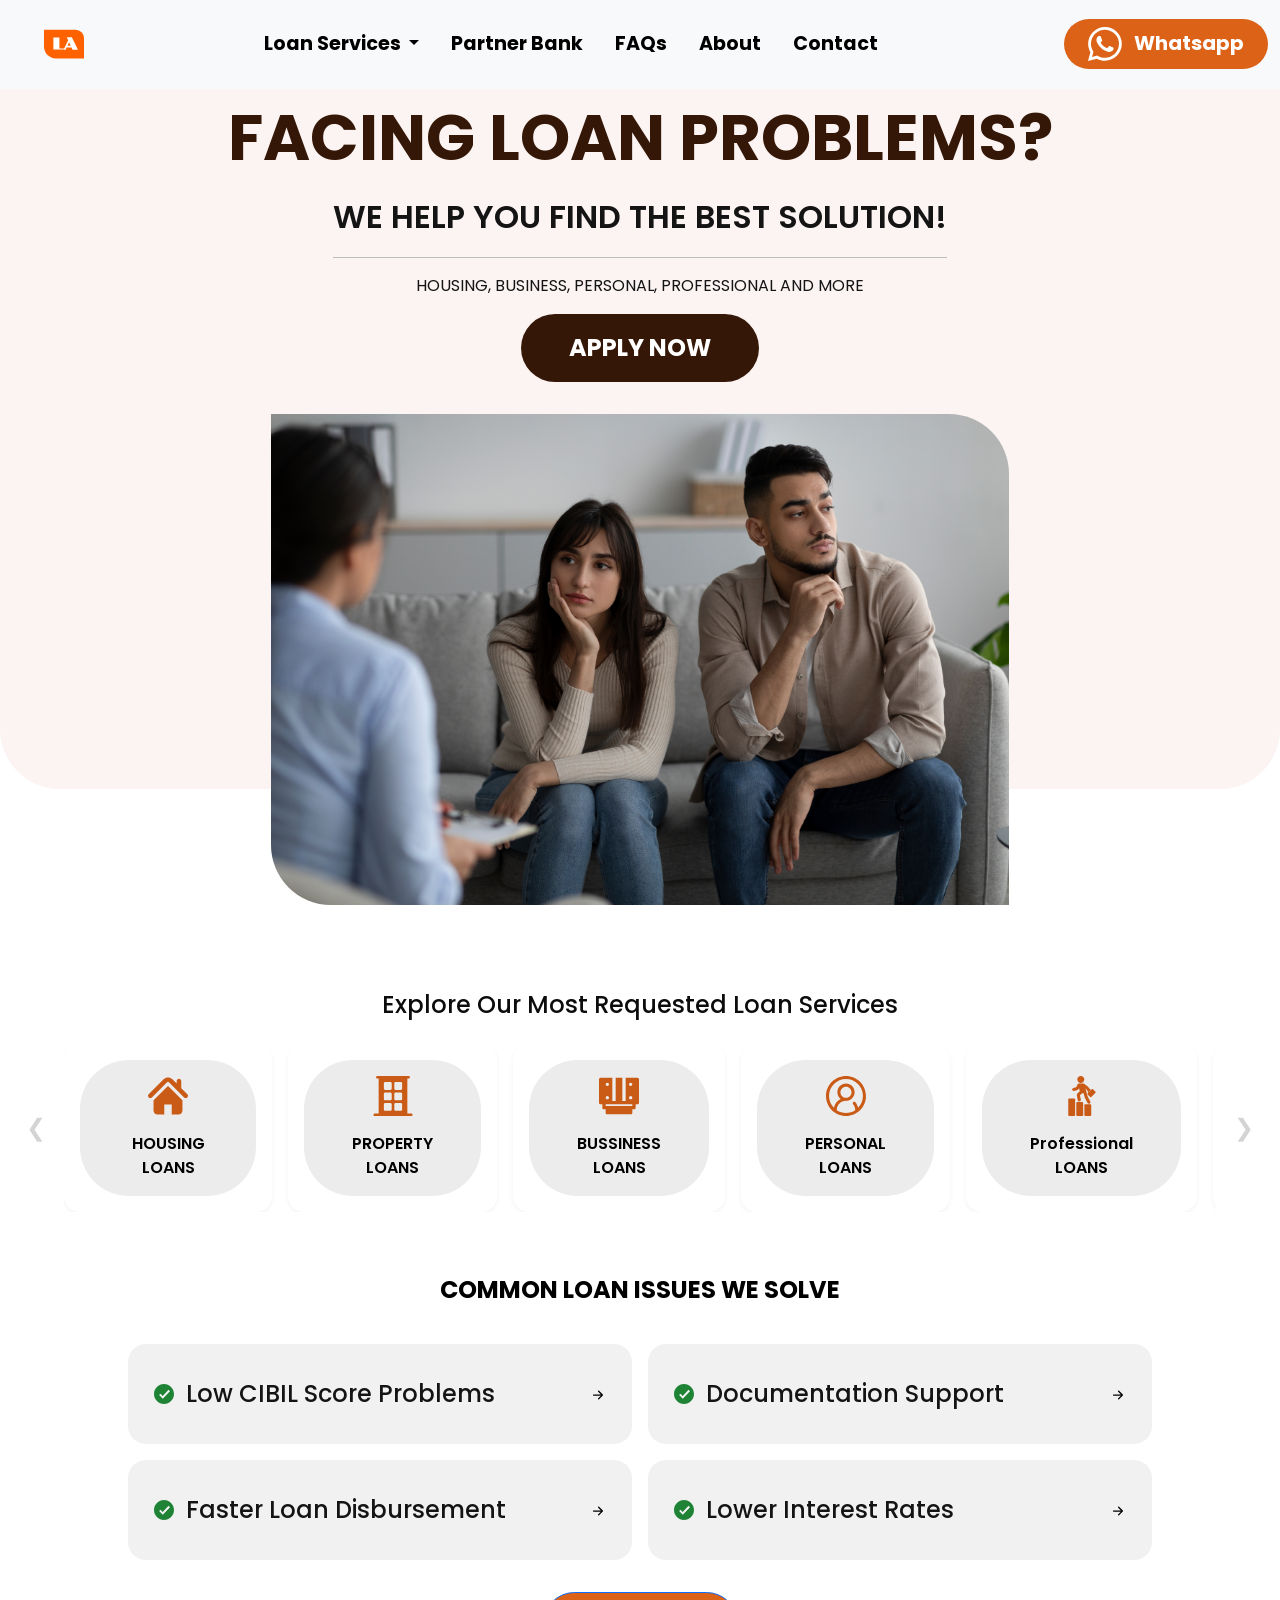
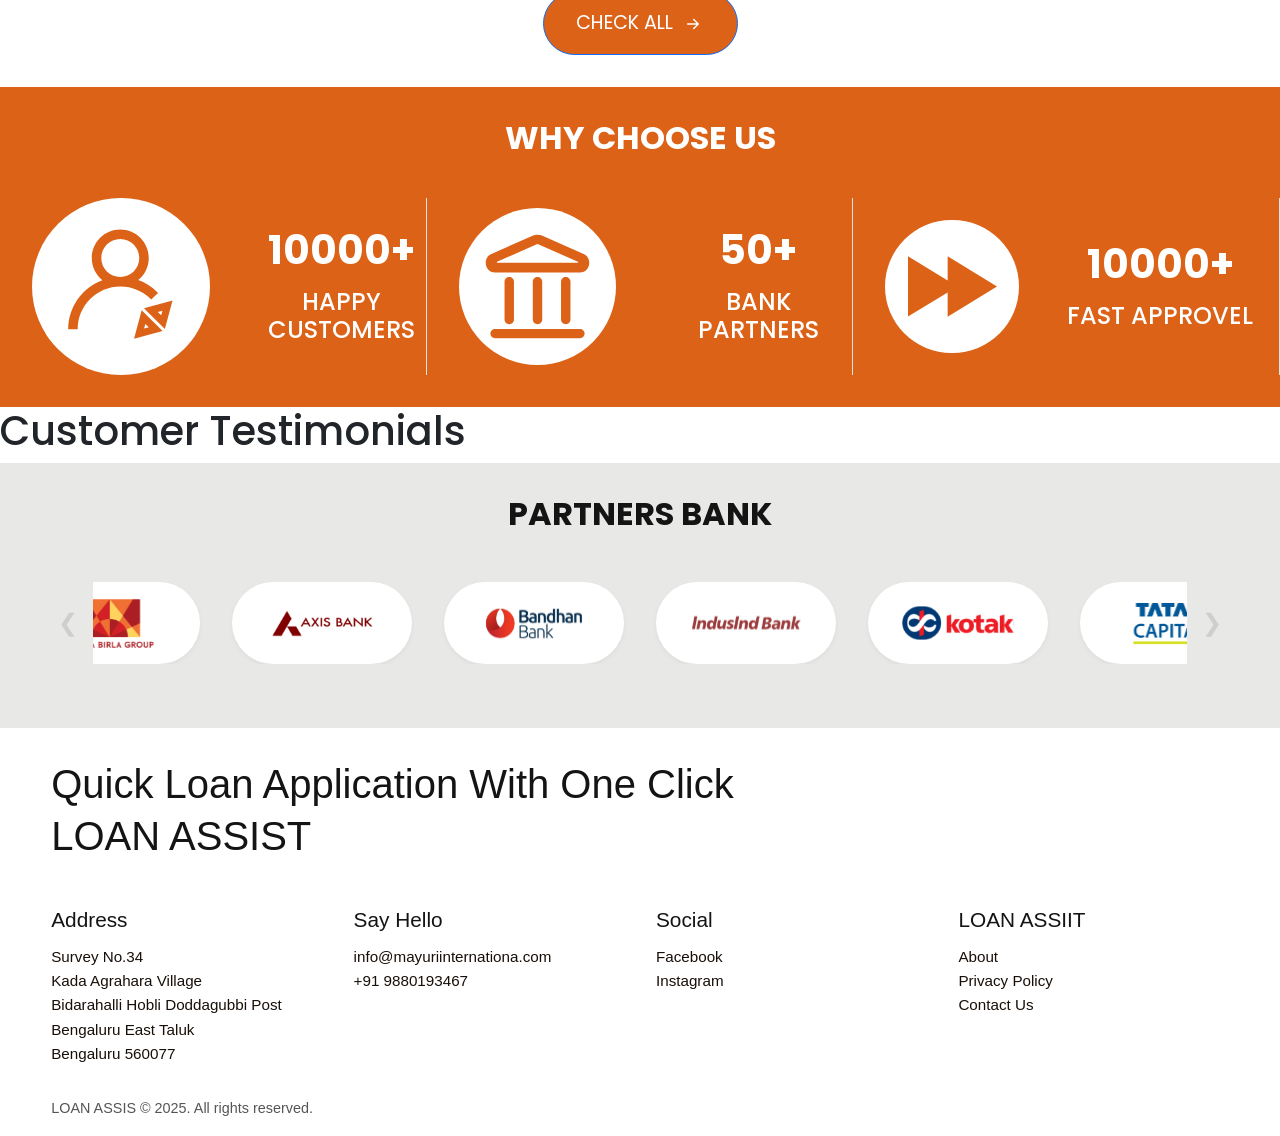
==== commit 353dbfa1: "all set" ====
--- a/index.html
+++ b/index.html
@@ -13,7 +13,8 @@
     <link rel="stylesheet" href="index.css">
 
     <link rel="stylesheet" href="https://cdn.jsdelivr.net/npm/swiper@11/swiper-bundle.min.css" />
-    <link href="https://fonts.googleapis.com/css2?family=Poppins:wght@300;400;500;600;700&display=swap" rel="stylesheet">
+    <link href="https://fonts.googleapis.com/css2?family=Poppins:wght@300;400;500;600;700&display=swap"
+        rel="stylesheet">
 
 
 </head>
@@ -52,14 +53,18 @@
                                         <div class="col-md-3">
                                             <h6 class="fw-bold">Housing Loan</h6>
                                             <ul class="list-unstyled category-list-item">
-                                                <li class="nav-item dropdown position-static"><a class="dropdown-item"
-                                                        href="#">Composit Loan</a></li>
-                                                <li><a class="dropdown-item" href="#">Mortgage</a></li>
-                                                <li><a class="dropdown-item" href="#">Balance Transfer</a></li>
-                                                <li><a class="dropdown-item" href="#">Home Loan Top Up</a></li>
-                                                <li><a class="dropdown-item" href="#">Loan Against Property</a></li>
-                                                <li><a class="dropdown-item" href="#">Home Improvement Loan</a></li>
-                                                <li><a class="dropdown-item" href="#">Plot Loan</a></li>
+                                                <li class="nav-item dropdown position-static" id="loanDropdown"><a
+                                                        class="dropdown-item" href="#">Composit Loan</a></li>
+                                                <li><a class="dropdown-item loanDropdown" href="#">Mortgage</a></li>
+                                                <li><a class="dropdown-item loanDropdown" href="#">Balance Transfer</a>
+                                                </li>
+                                                <li><a class="dropdown-item loanDropdown" href="#">Home Loan Top Up</a>
+                                                </li>
+                                                <li><a class="dropdown-item loanDropdown" href="#">Loan Against
+                                                        Property</a></li>
+                                                <li><a class="dropdown-item loanDropdown" href="#">Home Improvement
+                                                        Loan</a></li>
+                                                <li><a class="dropdown-item loanDropdown" href="#">Plot Loan</a></li>
                                             </ul>
                                         </div>
 
@@ -134,6 +139,64 @@
 
 
 
+                <!-- sidebar  -->
+
+                <nav class="navbar navbar-dark bg-light fixed-top sidebar">
+                    <div class="container-fluid">
+                        <!-- <a class="navbar-brand" href="#">Offcanvas dark navbar</a> -->
+
+                        <div class="sidebar-logo-div">
+
+                            <img src="images/svg-icons/company-logo.svg" class="navbar-brand" alt="">
+                            <button class="navbar-toggler bg-dark" type="button" data-bs-toggle="offcanvas"
+                                data-bs-target="#offcanvasDarkNavbar" aria-controls="offcanvasDarkNavbar"
+                                aria-label="Toggle navigation">
+                                <span class="navbar-toggler-icon"></span>
+                            </button>
+
+                        </div>
+                        <div class="offcanvas offcanvas-start text-bg-dark" style="background-color: pink;" tabindex="-1" id="offcanvasDarkNavbar"
+                            aria-labelledby="offcanvasDarkNavbarLabel">
+                            <div class="offcanvas-header">
+                                <h5 class="offcanvas-title" id="offcanvasDarkNavbarLabel">Dark offcanvas</h5>
+                                <button type="button" class="btn-close btn-close-white" data-bs-dismiss="offcanvas"
+                                    aria-label="Close"></button>
+                            </div>
+                            <div class="offcanvas-body">
+                                <ul class="navbar-nav justify-content-end flex-grow-1 pe-3">
+                                    <li class="nav-item">
+                                        <a class="nav-link active" aria-current="page" href="#">Home</a>
+                                    </li>
+                                    <li class="nav-item">
+                                        <a class="nav-link" href="#">Link</a>
+                                    </li>
+                                    <li class="nav-item dropdown">
+                                        <a class="nav-link dropdown-toggle" href="#" role="button"
+                                            data-bs-toggle="dropdown" aria-expanded="false">
+                                            Dropdown
+                                        </a>
+                                        <ul class="dropdown-menu dropdown-menu-dark">
+                                            <li><a class="dropdown-item" href="#">Action</a></li>
+                                            <li><a class="dropdown-item" href="#">Another action</a></li>
+                                            <li>
+                                                <hr class="dropdown-divider">
+                                            </li>
+                                            <li><a class="dropdown-item" href="#">Something else here</a></li>
+                                        </ul>
+                                    </li>
+                                </ul>
+                                <form class="d-flex mt-3" role="search">
+                                    <input class="form-control me-2" type="search" placeholder="Search"
+                                        aria-label="Search">
+                                    <button class="btn btn-success" type="submit">Search</button>
+                                </form>
+                            </div>
+                        </div>
+                    </div>
+                </nav>
+
+
+
                 <!-- Right: WhatsApp button -->
                 <div class="d-none d-lg-block">
                     <button type="button" class="btn btn-primary btn-lg whatsapp-button">
@@ -143,7 +206,7 @@
                     </button>
                 </div>
 
-                
+
             </div>
 
         </nav>
@@ -286,39 +349,39 @@
 
                 <div class="common-issue-box">
                     <div class="common-issue-box-inner">
-                        <img src="images/icons/ok_circle.png" alt="" class="ok_circle_icon">
+                        <img src="images/svg-icons/ok-circle-filled.svg" alt="" class="ok_circle_icon">
                         <p class="issue-text">Low CIBIL Score Problems</p>
                     </div>
                     <div class="arrow-icon">
-                        <img src="images/icons/arrow-right.png" alt="Arrow" />
+                        <img src="images/svg-icons/arrow-right.svg" alt="Arrow" />
                     </div>
                 </div>
 
                 <div class="common-issue-box">
                     <div class="common-issue-box-inner">
-                        <img src="images/icons/ok_circle.png" alt="" class="ok_circle_icon">
+                        <img src="images/svg-icons/ok-circle-filled.svg" alt="" class="ok_circle_icon">
                         <p class="issue-text">Documentation Support</p>
                     </div>
                     <div class="arrow-icon">
-                        <img src="images/icons/arrow-right.png" alt="Arrow" />
+                        <img src="images/svg-icons/arrow-right.svg" alt="Arrow" />
                     </div>
                 </div>
                 <div class="common-issue-box">
                     <div class="common-issue-box-inner">
-                        <img src="images/icons/ok_circle.png" alt="" class="ok_circle_icon">
+                        <img src="images/svg-icons/ok-circle-filled.svg" alt="" class="ok_circle_icon">
                         <p class="issue-text">Faster Loan Disbursement</p>
                     </div>
                     <div class="arrow-icon">
-                        <img src="images/icons/arrow-right.png" alt="Arrow" />
+                        <img src="images/svg-icons/arrow-right.svg" alt="Arrow" />
                     </div>
                 </div>
                 <div class="common-issue-box">
                     <div class="common-issue-box-inner">
-                        <img src="images/icons/ok_circle.png" alt="" class="ok_circle_icon">
+                        <img src="images/svg-icons/ok-circle-filled.svg" alt="" class="ok_circle_icon">
                         <p class="issue-text">Lower Interest Rates</p>
                     </div>
                     <div class="arrow-icon">
-                        <img src="images/icons/arrow-right.png" alt="Arrow" />
+                        <img src="images/svg-icons/arrow-right.svg" alt="Arrow" />
                     </div>
                 </div>
 
@@ -328,7 +391,7 @@
             <div class="d-none d-lg-block">
                 <button type="button" class="btn btn-primary btn-lg check-all-button">
                     Check All
-                    <img src="images/icons/white-right-arrow.png" alt="" class="white-arrow-icon">
+                    <img src="images/svg-icons/arrow-right-white.svg" alt="" class="white-arrow-icon">
                 </button>
             </div>
 
@@ -417,6 +480,15 @@
 
         </div>
 
+
+        <!-- Customer Testimonials Section -->
+
+        <div>
+
+            <h1 class="customer-testimonials-header">Customer Testimonials</h1>
+
+
+        </div>
 
         <!-- Partners Bank  -->
 
--- a/index.css
+++ b/index.css
@@ -126,9 +126,34 @@
     width: 100%;
     max-height: 700px;
     padding-top: 8rem;
-    border-bottom-left-radius: 40px;
-    border-bottom-right-radius: 40px;
-
+    border-bottom-left-radius: 60px;
+    border-bottom-right-radius: 60px;
+
+ }
+
+ @media screen and (max-width: 800px) {
+    .hero-section-div {
+
+      max-height:470px;
+      margin-top: 4rem;
+    }
+  
+ }
+
+ @media screen and (max-width: 400px) {
+
+    .hero-section-text-para{
+
+      padding: 10px;
+
+    }
+
+    .hero-section-div{
+
+      margin-top: 2rem;
+
+    }
+  
  }
 
  .hero-section-text-para{
@@ -175,23 +200,35 @@
 
 
 /* Mega menu base styles */
+/* Initial hidden state */
 .mega-menu {
   display: block !important;
   opacity: 0;
   visibility: hidden;
-  transform: translateY(40px);
+  transform: translateY(30px);
+  pointer-events: none;
   transition: opacity 0.4s ease, transform 0.4s ease;
-  pointer-events: none;
-  z-index: 999;
-}
-
-/* Show on hover */
+}
+
+.mega-menu.show {
+  opacity: 1;
+  visibility: visible;
+  transform: translateY(0);
+  pointer-events: auto;
+}
+
+/* On hover — show with smooth transition */
 .nav-item.dropdown:hover .mega-menu {
   opacity: 1;
   visibility: visible;
   transform: translateY(0);
   pointer-events: auto;
-}
+  transition:
+    opacity 0.4s ease,
+    transform 0.6s ease-out,
+    visibility 0s linear 0s; 
+}
+
 
 /* Full width and layout tweaks */
 .dropdown-menu .row {
@@ -209,6 +246,25 @@
 }
 
 
+/* .container-fluid{
+
+  background-color: white;
+
+} */
+
+.sidebar-logo-div{
+
+  position: relative;
+  width: 100%;
+  display: flex;
+  justify-content: space-between;
+  align-items: center;
+  padding-top: 0.5rem;
+  padding-bottom: 1rem;
+
+}
+
+
 
 
 
@@ -230,7 +286,31 @@
       padding-top: 4rem;
 
     }
-  
+
+    .hero-section-image-div{
+
+      padding-left: 1rem;
+      padding-right: 1rem;
+
+    }
+
+  
+}
+
+.sidebar{
+
+  display: none;
+
+}
+
+@media screen and (max-width: 900px) {
+
+  .sidebar{
+
+    display: block;
+
+  }
+
 }
 
 
@@ -283,10 +363,8 @@
 .loan-box {
     background-color: #ECECEC;
     border-radius: 49px;
-    /* padding: 1.5rem; */
     font-weight: 600;
     color: #000;
-    /* height: 120px; */
     display: flex;
     flex-direction: column;
     gap: 1rem;
@@ -362,7 +440,7 @@
     width: 100%;
     max-width: 100%;
     margin: 0 auto;
-    box-shadow: 0 2px 4px rgba(0, 0, 0, 0.05);
+    /* box-shadow: 0 2px 4px rgba(0, 0, 0, 0.05); */
     cursor: pointer;
   }
   
